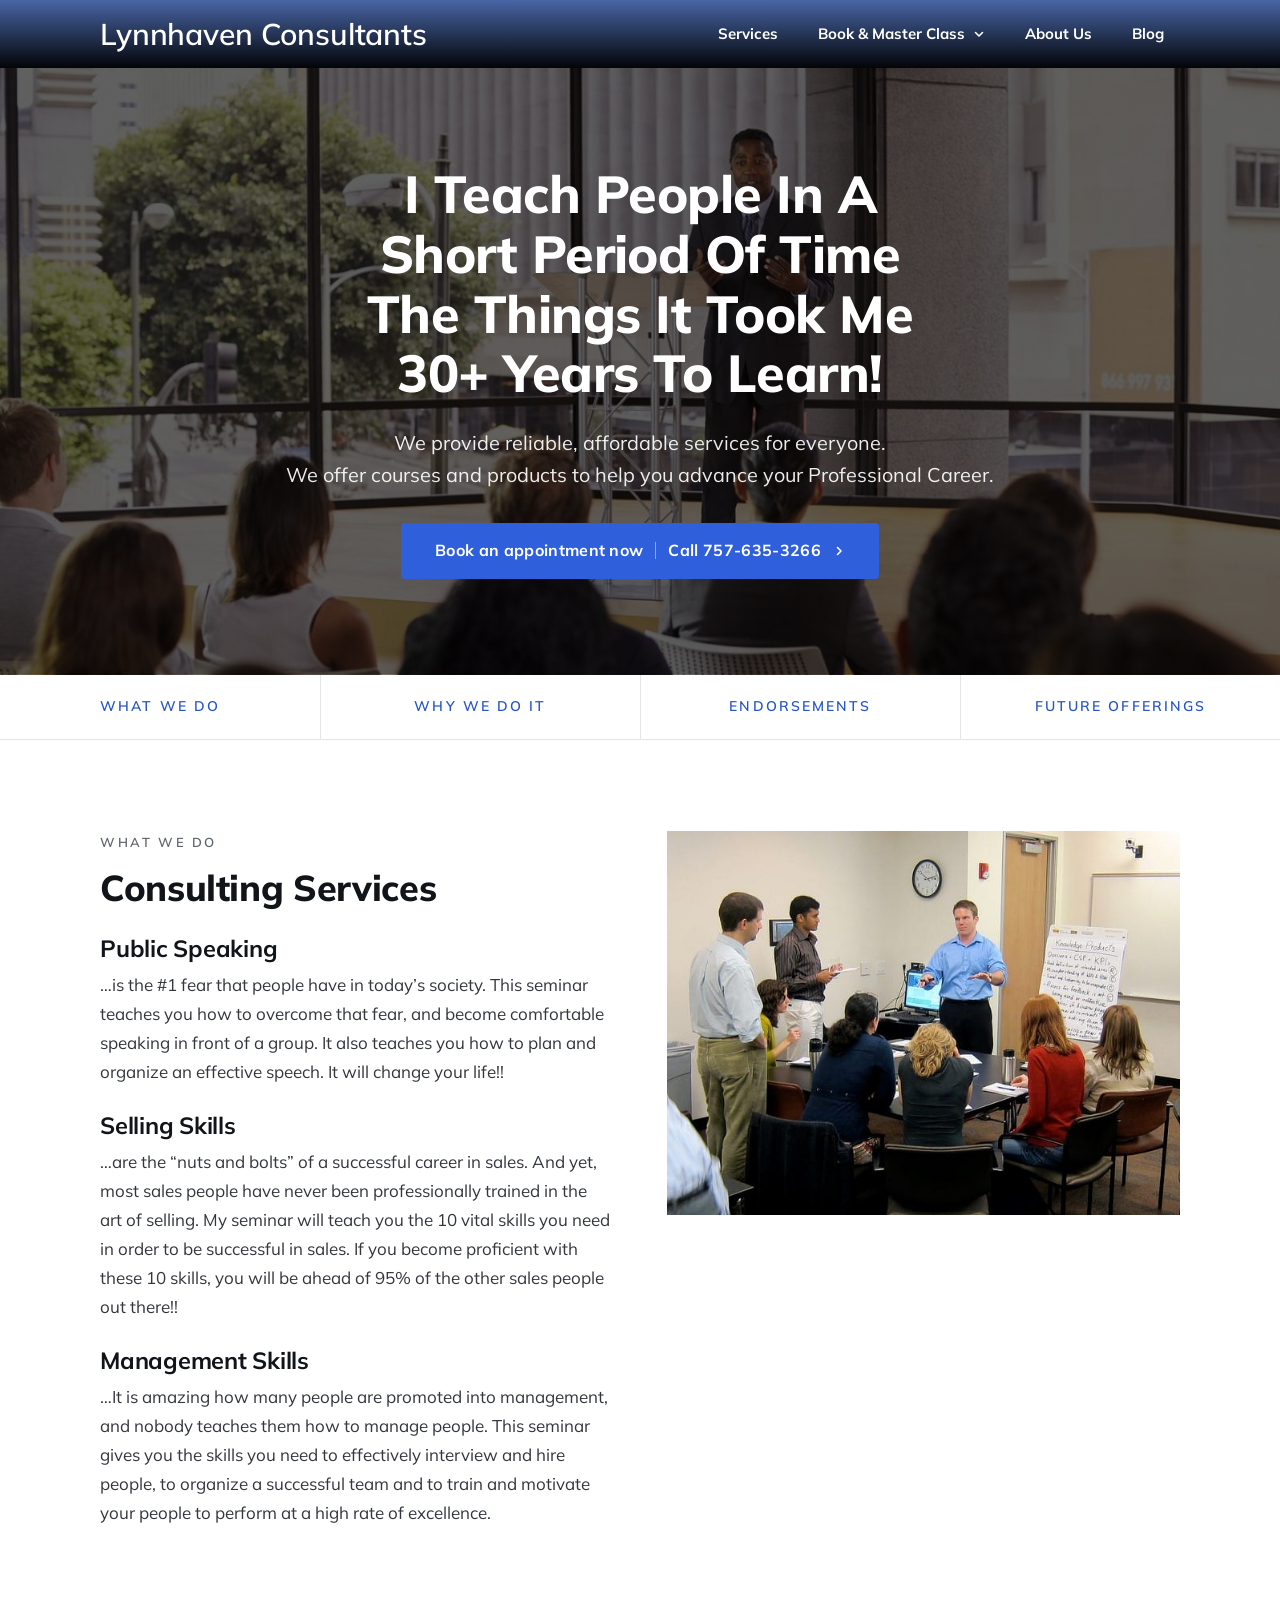
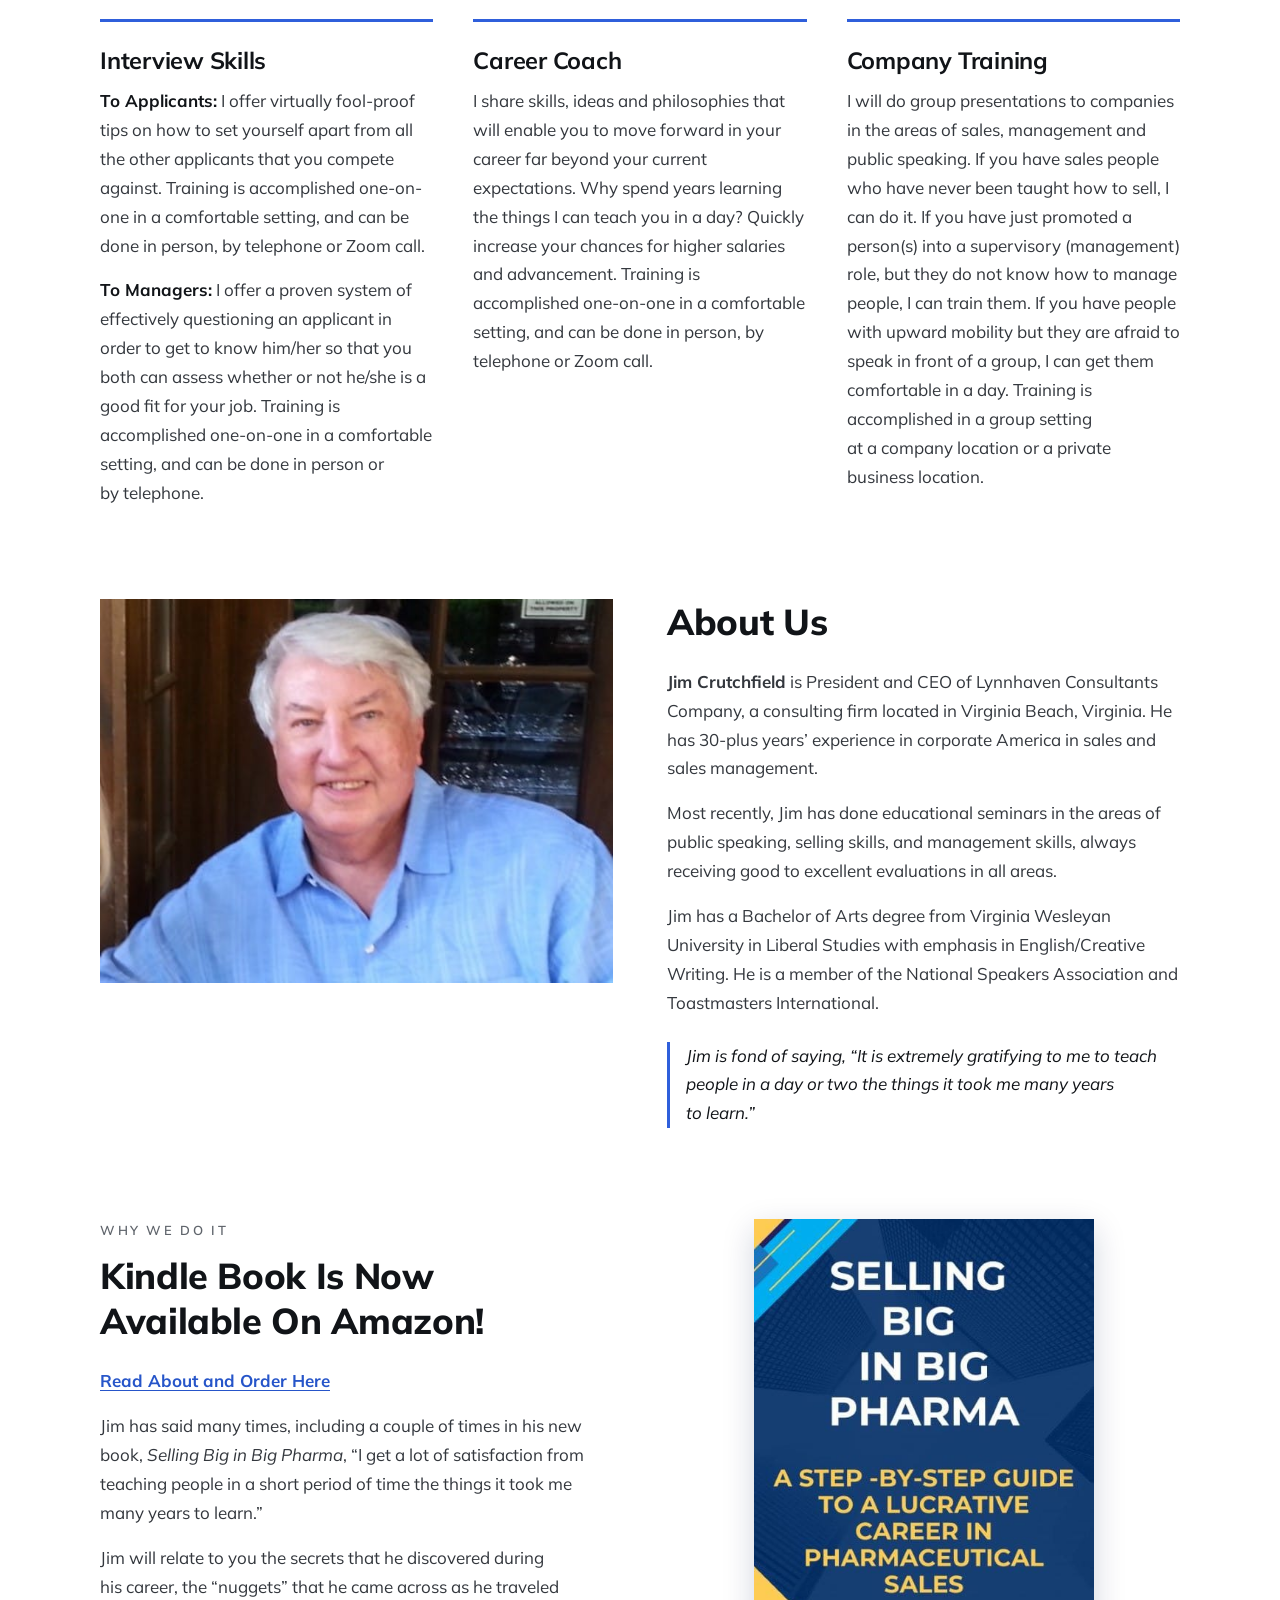
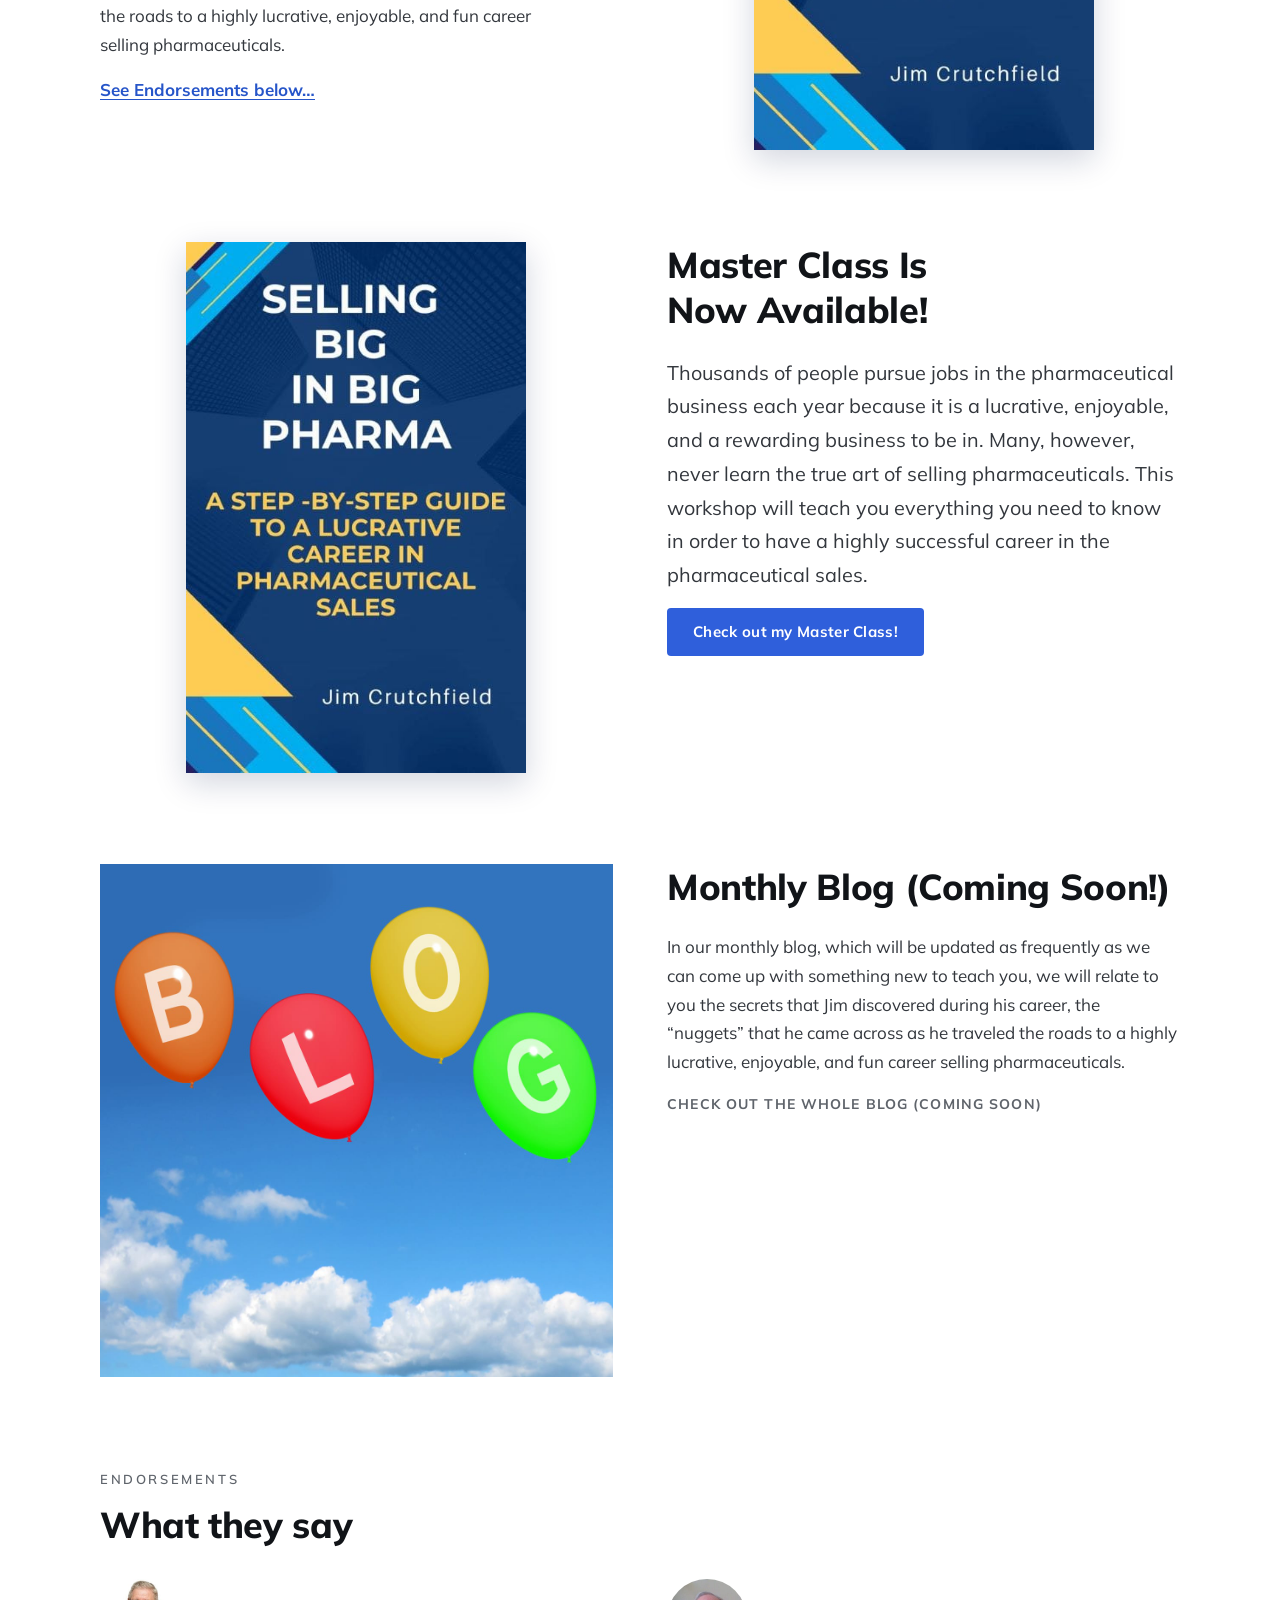
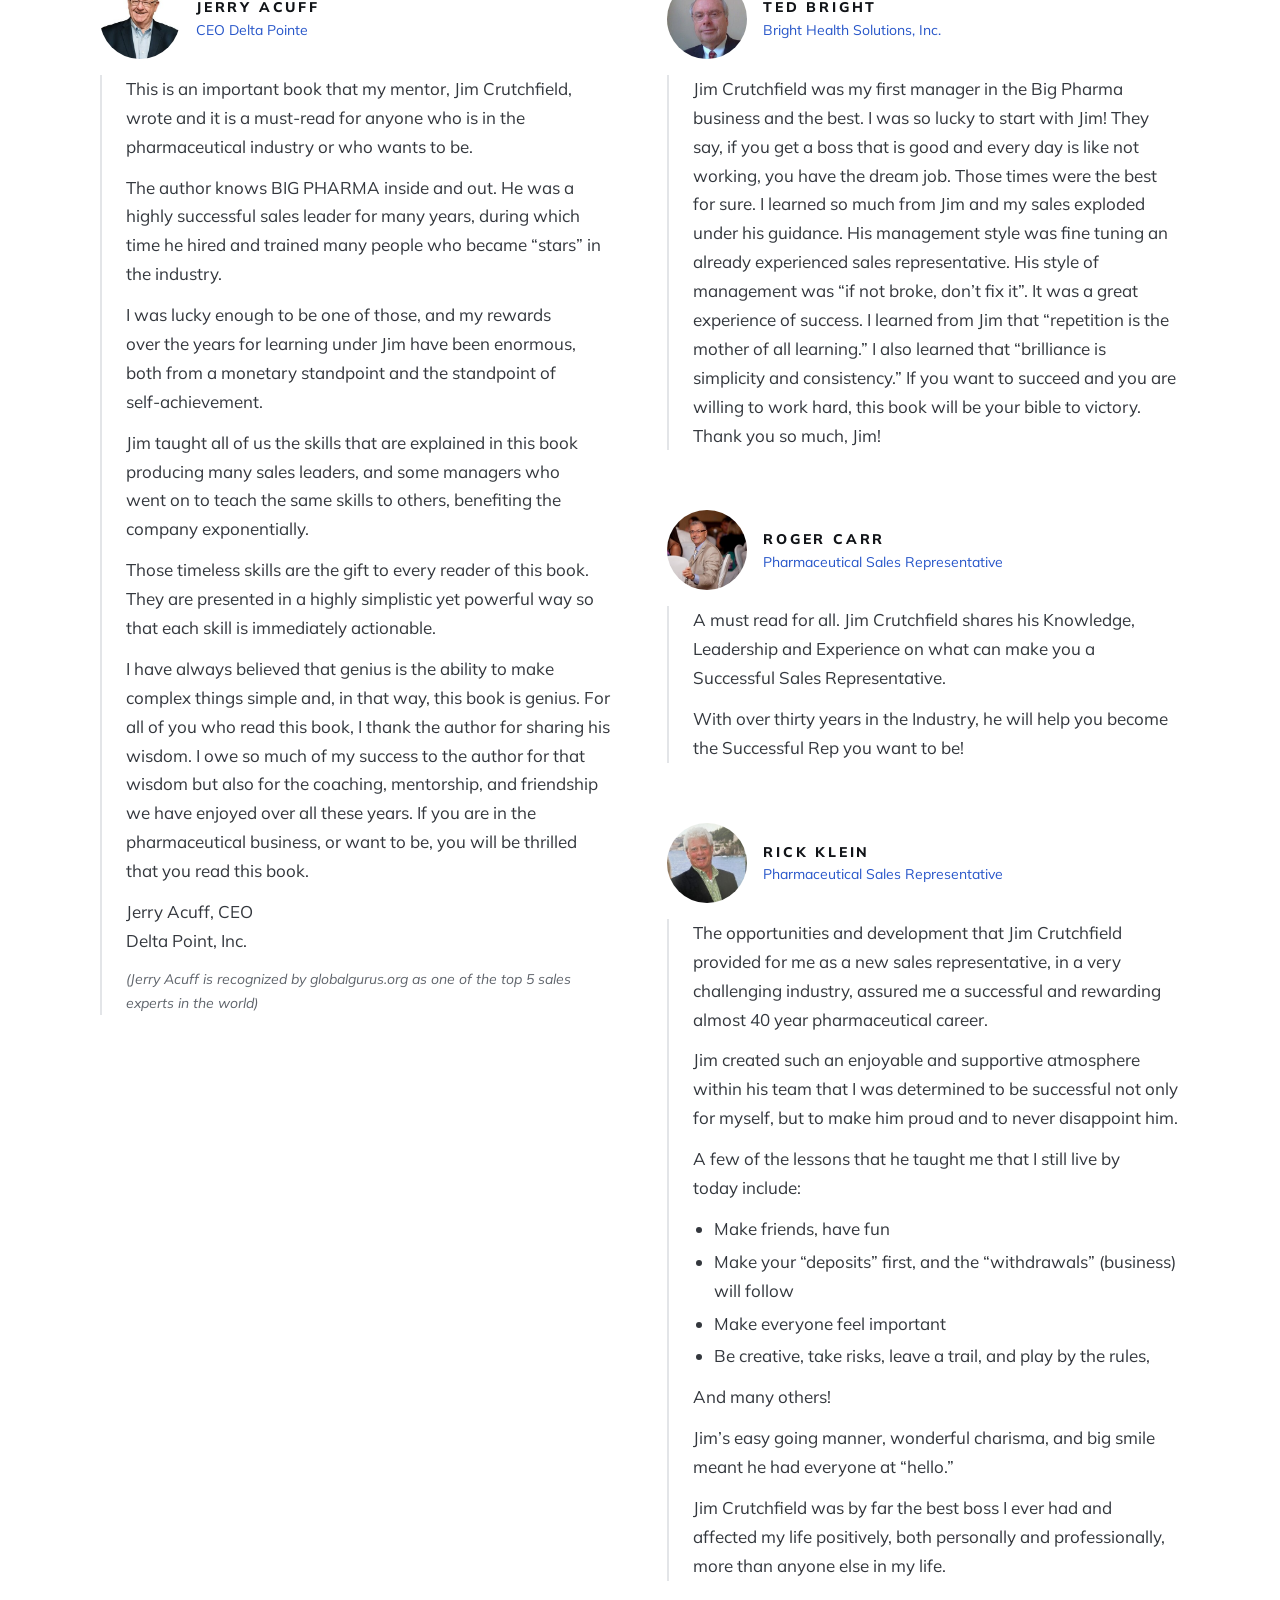
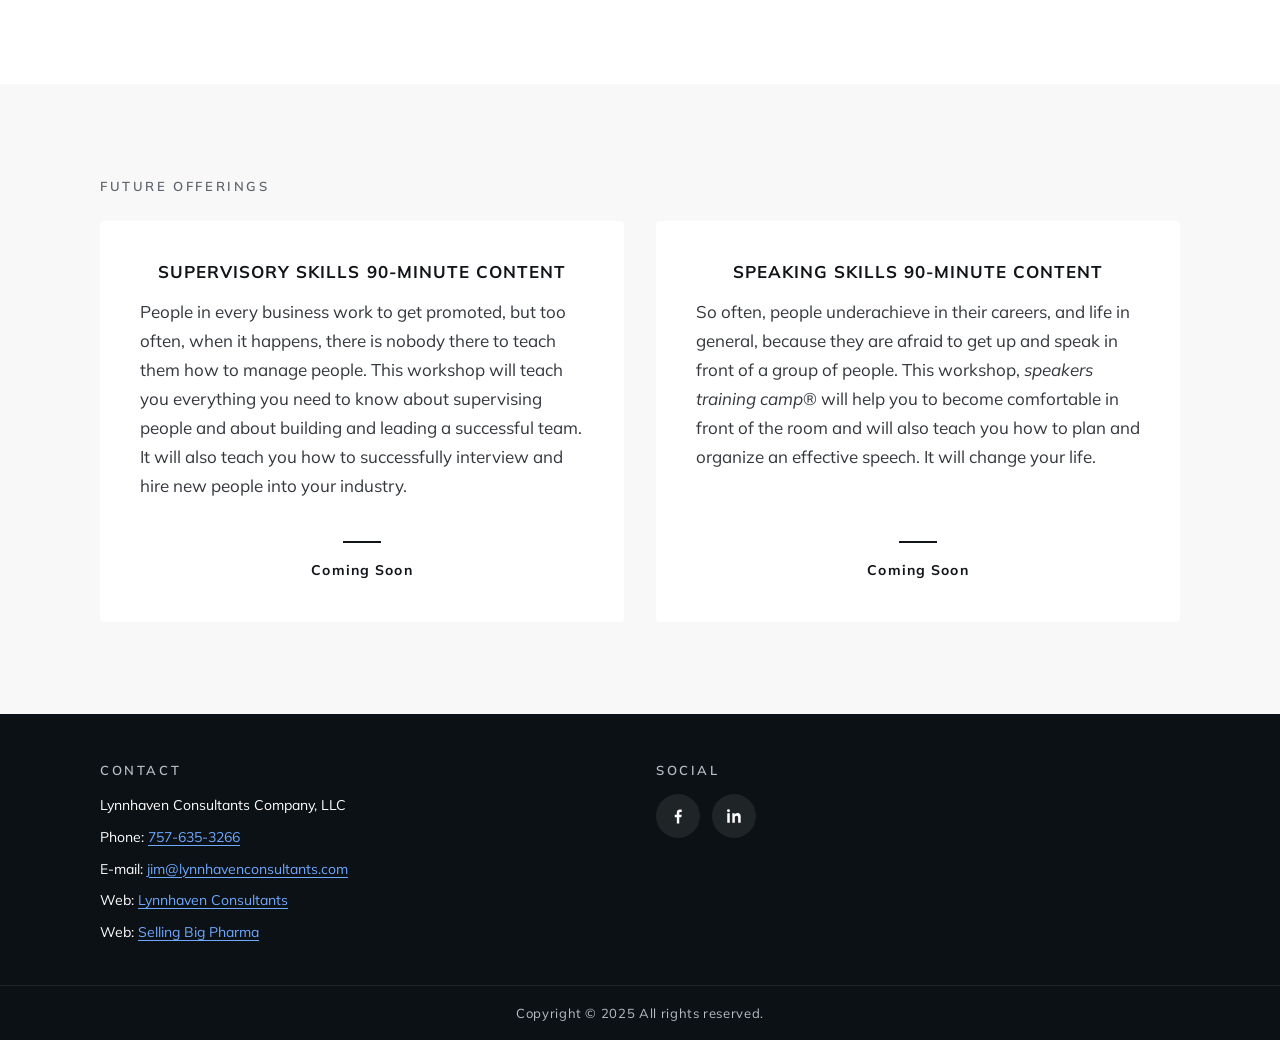
==== index.html @ 9f25d19c "Initial commit: Lynnhaven Consultants site" ====
<!doctype html>
<html lang="en-US">
<head>
  <meta charset="utf-8">
  <meta name="viewport" content="width=device-width, initial-scale=1">
  <title>Home - Lynnhaven Consultants</title>
  <meta name="description" content="Lynnhaven Consultants: consulting in public speaking, selling skills, management skills, interview skills, career coaching and company training with Jim Crutchfield.">
  <meta name="robots" content="index, follow, max-image-preview:large, max-snippet:-1, max-video-preview:-1">
  <link rel="canonical" href="https://lynnhavenconsultants.com/">
  <meta property="og:locale" content="en_US">
  <meta property="og:type" content="website">
  <meta property="og:title" content="Home - Lynnhaven Consultants">
  <meta property="og:url" content="https://lynnhavenconsultants.com/">
  <meta property="og:site_name" content="Lynnhaven Consultants">
  <meta property="og:image" content="https://lynnhavenconsultants.com/wp-content/uploads/2023/10/Jerry-Acuff.jpg">
  <meta name="twitter:card" content="summary_large_image">
  <!-- No favicon exists on the live site yet; replace once one is supplied. -->
  <link rel="icon" href="data:,">

  <link rel="preconnect" href="https://fonts.googleapis.com">
  <link rel="preconnect" href="https://fonts.gstatic.com" crossorigin>
  <link rel="stylesheet" href="https://fonts.googleapis.com/css2?family=Mulish:ital,wght@0,400;0,600;0,700;0,800;1,400&display=swap">
  <link rel="stylesheet" href="assets/css/styles.css">
  <script src="assets/js/main.js" defer></script>
</head>
<body>
  <a class="skip-link" href="#main">Skip to content</a>

  <header class="site-header">
    <div class="container site-header__inner">
      <a class="brand" href="/">Lynnhaven Consultants</a>

      <button class="nav-toggle" type="button" aria-expanded="false" aria-controls="site-nav">
        <span class="nav-toggle__bar" aria-hidden="true"></span>
        <span class="visually-hidden">Menu</span>
      </button>

      <nav id="site-nav" class="site-nav" aria-label="Main">
        <ul class="site-nav__list">
          <li><a href="#services">Services</a></li>
          <li class="has-submenu">
            <button class="submenu-toggle" type="button" aria-expanded="false" aria-controls="submenu-book">
              Book &amp; Master Class
              <svg class="chevron" viewBox="0 0 12 12" aria-hidden="true"><path d="M2.5 4.5 6 8l3.5-3.5" fill="none" stroke="currentColor" stroke-width="1.6" stroke-linecap="round" stroke-linejoin="round"/></svg>
            </button>
            <ul id="submenu-book" class="submenu">
              <li><a href="#kindle">Kindle Book</a></li>
              <li><a href="#master-class">Master Classes</a></li>
            </ul>
          </li>
          <li><a href="#about">About Us</a></li>
          <li><a href="#blog">Blog</a></li>
        </ul>
      </nav>
    </div>
  </header>

  <main id="main">
    <!-- Hero -->
    <section class="hero">
      <div class="container hero__inner">
        <h1 class="hero__title">I Teach People In A Short Period Of Time The Things It Took Me 30+ Years To Learn!</h1>
        <p class="hero__lead">
          We provide reliable, affordable services for everyone.<br>
          We offer courses and products to help you advance your Professional Career.
        </p>
        <a class="btn btn--primary btn--lg" href="tel:757-635-3266">
          <span>Book an appointment now</span>
          <span class="btn__sep" aria-hidden="true"></span>
          <span>Call 757-635-3266</span>
          <svg class="btn__icon" viewBox="0 0 12 12" aria-hidden="true"><path d="M4.5 2.5 8 6l-3.5 3.5" fill="none" stroke="currentColor" stroke-width="1.6" stroke-linecap="round" stroke-linejoin="round"/></svg>
        </a>
      </div>
    </section>

    <!-- Section tabs -->
    <nav class="section-tabs" aria-label="Page sections">
      <ul class="section-tabs__list">
        <li><a href="#what-we-do">What we do</a></li>
        <li><a href="#why-we-do-it">Why we do it</a></li>
        <li><a href="#endorsements">Endorsements</a></li>
        <li><a href="#future-offerings">Future Offerings</a></li>
      </ul>
    </nav>

    <!-- What we do -->
    <section id="what-we-do" class="section">
      <div class="container">
        <div id="services" class="split">
          <div class="split__body">
            <p class="eyebrow">What we do</p>
            <h2>Consulting Services</h2>

            <div class="service">
              <h3>Public Speaking</h3>
              <p>…is the #1 fear that people have in today’s society. This seminar teaches you how to overcome that fear, and become comfortable speaking in front of a group. It also teaches you how to plan and organize an effective speech. It will change your life!!</p>
            </div>
            <div class="service">
              <h3>Selling Skills</h3>
              <p>…are the “nuts and bolts” of a successful career in sales. And yet, most sales people have never been professionally trained in the art of selling. My seminar will teach you the 10 vital skills you need in order to be successful in sales. If you become proficient with these 10 skills, you will be ahead of 95% of the other sales people out there!!</p>
            </div>
            <div class="service">
              <h3>Management Skills</h3>
              <p>…It is amazing how many people are promoted into management, and nobody teaches them how to manage people. This seminar gives you the skills you need to effectively interview and hire people, to organize a successful team and to train and motivate your people to perform at a high rate of excellence.</p>
            </div>
          </div>
          <div class="split__media">
            <img src="assets/img/ackgroup.jpg" width="640" height="480" loading="lazy" decoding="async"
                 alt="A trainer presenting to a small group seated around a conference table">
          </div>
        </div>

        <div class="feature-grid">
          <article class="feature">
            <h3>Interview Skills</h3>
            <p><span class="label">To Applicants:</span> I offer virtually fool-proof tips on how to set yourself apart from all the other applicants that you compete against. Training is accomplished one-on-one in a comfortable setting, and can be done in person, by telephone or Zoom call.</p>
            <p><span class="label">To Managers:</span> I offer a proven system of effectively questioning an applicant in order to get to know him/her so that you both can assess whether or not he/she is a good fit for your job. Training is accomplished one-on-one in a comfortable setting, and can be done in person or by telephone.</p>
          </article>
          <article class="feature">
            <h3>Career Coach</h3>
            <p>I share skills, ideas and philosophies that will enable you to move forward in your career far beyond your current expectations. Why spend years learning the things I can teach you in a day? Quickly increase your chances for higher salaries and advancement. Training is accomplished one-on-one in a comfortable setting, and can be done in person, by telephone or Zoom call.</p>
          </article>
          <article class="feature">
            <h3>Company Training</h3>
            <p>I will do group presentations to companies in the areas of sales, management and public speaking. If you have sales people who have never been taught how to sell, I can do it. If you have just promoted a person(s) into a supervisory (management) role, but they do not know how to manage people, I can train them. If you have people with upward mobility but they are afraid to speak in front of a group, I can get them comfortable in a day. Training is accomplished in a group setting at a company location or a private business location.</p>
          </article>
        </div>
      </div>
    </section>

    <!-- About -->
    <section id="about" class="section">
      <div class="container split split--reverse">
        <div class="split__body">
          <h2>About Us</h2>
          <p><strong>Jim Crutchfield</strong> is President and CEO of Lynnhaven Consultants Company, a consulting firm located in Virginia Beach, Virginia. He has 30-plus years’ experience in corporate America in sales and sales management.</p>
          <p>Most recently, Jim has done educational seminars in the areas of public speaking, selling skills, and management skills, always receiving good to excellent evaluations in all areas.</p>
          <p>Jim has a Bachelor of Arts degree from Virginia Wesleyan University in Liberal Studies with emphasis in English/Creative Writing. He is a member of the National Speakers Association and Toastmasters International.</p>
          <blockquote class="pull-quote">
            <p>Jim is fond of saying, “It is extremely gratifying to me to teach people in a day or two the things it took me many years to learn.”</p>
          </blockquote>
        </div>
        <div class="split__media">
          <img src="assets/img/authjim.jpg" width="547" height="410" loading="lazy" decoding="async"
               alt="Portrait of Jim Crutchfield, President and CEO of Lynnhaven Consultants">
        </div>
      </div>
    </section>

    <!-- Why we do it: Kindle -->
    <section id="why-we-do-it" class="section">
      <div id="kindle" class="container split">
        <div class="split__body">
          <p class="eyebrow">Why we do it</p>
          <h2>Kindle Book Is Now Available On Amazon!</h2>
          <p><a class="text-link" href="https://sellingbigpharma.com/kindle/" target="_blank" rel="noopener">Read About and Order Here</a></p>
          <p>Jim has said many times, including a couple of times in his new book, <cite>Selling Big in Big Pharma</cite>, “I get a lot of satisfaction from teaching people in a short period of time the things it took me many years to learn.”</p>
          <p>Jim will relate to you the secrets that he discovered during his career, the “nuggets” that he came across as he traveled the roads to a highly lucrative, enjoyable, and fun career selling pharmaceuticals.</p>
          <p><a class="text-link" href="#endorsements">See Endorsements below…</a></p>
        </div>
        <div class="split__media split__media--book">
          <img src="assets/img/Blue-and-Yellow-Modern-Business-Book-Cover-Resize-95.jpg" width="461" height="720" loading="lazy" decoding="async"
               alt="Book cover: Selling Big in Big Pharma, a step-by-step guide to a lucrative career in pharmaceutical sales, by Jim Crutchfield">
        </div>
      </div>
    </section>

    <!-- Master Class -->
    <section id="master-class" class="section">
      <div class="container split split--reverse">
        <div class="split__body">
          <h2>Master Class Is Now Available!</h2>
          <p class="lead">Thousands of people pursue jobs in the pharmaceutical business each year because it is a lucrative, enjoyable, and a rewarding business to be in. Many, however, never learn the true art of selling pharmaceuticals. This workshop will teach you everything you need to know in order to have a highly successful career in the pharmaceutical sales.</p>
          <p><a class="btn btn--primary" href="https://sellingbigpharma.com/masterclass/" target="_blank" rel="noopener">Check out my Master Class!</a></p>
        </div>
        <div class="split__media split__media--book">
          <img src="assets/img/Blue-and-Yellow-Modern-Business-Book-Cover-Resize-95.jpg" width="461" height="720" loading="lazy" decoding="async"
               alt="Selling Big in Big Pharma book cover">
        </div>
      </div>
    </section>

    <!-- Blog -->
    <section id="blog" class="section">
      <div class="container split split--reverse">
        <div class="split__body">
          <h2>Monthly Blog <span class="nowrap">(Coming Soon!)</span></h2>
          <p>In our monthly blog, which will be updated as frequently as we can come up with something new to teach you, we will relate to you the secrets that Jim discovered during his career, the “nuggets” that he came across as he traveled the roads to a highly lucrative, enjoyable, and fun career selling pharmaceuticals.</p>
          <p class="status">Check out the whole Blog (Coming Soon)</p>
        </div>
        <div class="split__media">
          <img src="assets/img/blog-balloons.jpg" width="1200" height="1200" loading="lazy" decoding="async"
               alt="Four balloons spelling “BLOG” against a blue sky">
        </div>
      </div>
    </section>

    <!-- Endorsements -->
    <section id="endorsements" class="section">
      <div class="container">
        <p class="eyebrow">Endorsements</p>
        <h2>What they say</h2>

        <div class="testimonials">
          <div class="testimonials__col">
            <figure class="testimonial">
              <figcaption class="testimonial__head">
                <img src="assets/img/Jerry-Acuff-300x255.jpg" width="300" height="255" loading="lazy" decoding="async" alt="Jerry Acuff">
                <div>
                  <p class="testimonial__name">Jerry Acuff</p>
                  <p class="testimonial__role">CEO Delta Pointe</p>
                </div>
              </figcaption>
              <blockquote class="testimonial__body">
                <p>This is an important book that my mentor, Jim Crutchfield, wrote and it is a must-read for anyone who is in the pharmaceutical industry or who wants to be.</p>
                <p>The author knows BIG PHARMA inside and out. He was a highly successful sales leader for many years, during which time he hired and trained many people who became “stars” in the industry.</p>
                <p>I was lucky enough to be one of those, and my rewards over the years for learning under Jim have been enormous, both from a monetary standpoint and the standpoint of self-achievement.</p>
                <p>Jim taught all of us the skills that are explained in this book producing many sales leaders, and some managers who went on to teach the same skills to others, benefiting the company exponentially.</p>
                <p>Those timeless skills are the gift to every reader of this book. They are presented in a highly simplistic yet powerful way so that each skill is immediately actionable.</p>
                <p>I have always believed that genius is the ability to make complex things simple and, in that way, this book is genius. For all of you who read this book, I thank the author for sharing his wisdom. I owe so much of my success to the author for that wisdom but also for the coaching, mentorship, and friendship we have enjoyed over all these years. If you are in the pharmaceutical business, or want to be, you will be thrilled that you read this book.</p>
                <p>Jerry Acuff, CEO<br>Delta Point, Inc.</p>
                <p class="testimonial__note">(Jerry Acuff is recognized by globalgurus.org as one of the top 5 sales experts in the world)</p>
              </blockquote>
            </figure>
          </div>

          <div class="testimonials__col">
            <figure class="testimonial">
              <figcaption class="testimonial__head">
                <img src="assets/img/Ted-Bright-300x300.jpg" width="300" height="300" loading="lazy" decoding="async" alt="Ted Bright">
                <div>
                  <p class="testimonial__name">Ted Bright</p>
                  <p class="testimonial__role">Bright Health Solutions, Inc.</p>
                </div>
              </figcaption>
              <blockquote class="testimonial__body">
                <p>Jim Crutchfield was my first manager in the Big Pharma business and the best. I was so lucky to start with Jim! They say, if you get a boss that is good and every day is like not working, you have the dream job. Those times were the best for sure. I learned so much from Jim and my sales exploded under his guidance. His management style was fine tuning an already experienced sales representative. His style of management was “if not broke, don’t fix it”. It was a great experience of success. I learned from Jim that “repetition is the mother of all learning.” I also learned that “brilliance is simplicity and consistency.” If you want to succeed and you are willing to work hard, this book will be your bible to victory. Thank you so much, Jim!</p>
              </blockquote>
            </figure>

            <figure class="testimonial">
              <figcaption class="testimonial__head">
                <img src="assets/img/Roger-Carr-300x300.jpg" width="300" height="300" loading="lazy" decoding="async" alt="Roger Carr">
                <div>
                  <p class="testimonial__name">Roger Carr</p>
                  <p class="testimonial__role">Pharmaceutical Sales Representative</p>
                </div>
              </figcaption>
              <blockquote class="testimonial__body">
                <p>A must read for all. Jim Crutchfield shares his Knowledge, Leadership and Experience on what can make you a Successful Sales Representative.</p>
                <p>With over thirty years in the Industry, he will help you become the Successful Rep you want to be!</p>
              </blockquote>
            </figure>

            <figure class="testimonial">
              <figcaption class="testimonial__head">
                <img src="assets/img/Rick-225x300.jpg" width="225" height="300" loading="lazy" decoding="async" alt="Rick Klein">
                <div>
                  <p class="testimonial__name">Rick Klein</p>
                  <p class="testimonial__role">Pharmaceutical Sales Representative</p>
                </div>
              </figcaption>
              <blockquote class="testimonial__body">
                <p>The opportunities and development that Jim Crutchfield provided for me as a new sales representative, in a very challenging industry, assured me a successful and rewarding almost 40 year pharmaceutical career.</p>
                <p>Jim created such an enjoyable and supportive atmosphere within his team that I was determined to be successful not only for myself, but to make him proud and to never disappoint him.</p>
                <p>A few of the lessons that he taught me that I still live by today include:</p>
                <ul>
                  <li>Make friends, have fun</li>
                  <li>Make your “deposits” first, and the “withdrawals” (business) will follow</li>
                  <li>Make everyone feel important</li>
                  <li>Be creative, take risks, leave a trail, and play by the rules,</li>
                </ul>
                <p>And many others!</p>
                <p>Jim’s easy going manner, wonderful charisma, and big smile meant he had everyone at “hello.”</p>
                <p>Jim Crutchfield was by far the best boss I ever had and affected my life positively, both personally and professionally, more than anyone else in my life.</p>
              </blockquote>
            </figure>
          </div>
        </div>
      </div>
    </section>

    <!-- Future offerings -->
    <section id="future-offerings" class="section section--alt">
      <div class="container">
        <p class="eyebrow">Future Offerings</p>
        <div class="offerings">
          <article class="offering">
            <h3>Supervisory Skills 90-Minute Content</h3>
            <p>People in every business work to get promoted, but too often, when it happens, there is nobody there to teach them how to manage people. This workshop will teach you everything you need to know about supervising people and about building and leading a successful team. It will also teach you how to successfully interview and hire new people into your industry.</p>
            <p class="offering__status">Coming Soon</p>
          </article>
          <article class="offering">
            <h3>Speaking Skills 90-Minute Content</h3>
            <p>So often, people underachieve in their careers, and life in general, because they are afraid to get up and speak in front of a group of people. This workshop, <em>speakers training camp</em>® will help you to become comfortable in front of the room and will also teach you how to plan and organize an effective speech. It will change your life.</p>
            <p class="offering__status">Coming Soon</p>
          </article>
        </div>
      </div>
    </section>
  </main>

  <footer class="site-footer">
    <div class="container site-footer__inner">
      <div class="site-footer__col">
        <h2 class="site-footer__heading">Contact</h2>
        <address>
          <p>Lynnhaven Consultants Company, LLC</p>
          <p>Phone: <a href="tel:757-635-3266">757-635-3266</a></p>
          <p>E-mail: <a href="mailto:jim@lynnhavenconsultants.com">jim@lynnhavenconsultants.com</a></p>
          <p>Web: <a href="https://lynnhavenconsultants.com">Lynnhaven Consultants</a></p>
          <p>Web: <a href="https://sellingbigpharma.com" target="_blank" rel="noopener">Selling Big Pharma</a></p>
        </address>
      </div>
      <div class="site-footer__col">
        <h2 class="site-footer__heading">Social</h2>
        <ul class="social">
          <li>
            <a href="https://www.facebook.com/lynnhavenconsultantsllc" target="_blank" rel="noopener" aria-label="Lynnhaven Consultants on Facebook">
              <svg viewBox="0 0 24 24" aria-hidden="true"><path fill="currentColor" d="M13.5 21v-7.5h2.5l.4-3h-2.9V8.6c0-.9.3-1.5 1.5-1.5h1.5V4.4c-.3 0-1.2-.1-2.2-.1-2.2 0-3.7 1.3-3.7 3.8v2.4H8.1v3h2.5V21h2.9z"/></svg>
            </a>
          </li>
          <li>
            <a href="https://www.linkedin.com/in/jim-crutchfield/" target="_blank" rel="noopener" aria-label="Jim Crutchfield on LinkedIn">
              <svg viewBox="0 0 24 24" aria-hidden="true"><path fill="currentColor" d="M6.9 8.8H3.9V20h3V8.8zM5.4 4a1.7 1.7 0 1 0 0 3.5 1.7 1.7 0 0 0 0-3.5zM20.1 13.6c0-3-.7-5.1-4.1-5.1-1.6 0-2.7.9-3.2 1.7V8.8H10V20h3v-5.5c0-1.5.3-2.9 2.1-2.9s1.9 1.7 1.9 3V20h3v-6.4z"/></svg>
            </a>
          </li>
        </ul>
      </div>
    </div>
    <p class="site-footer__legal">Copyright © 2025 All rights reserved.</p>
  </footer>
</body>
</html>
---- assets/css/styles.css ----
/* ==========================================================================
   Lynnhaven Consultants — homepage styles
   All shared values live in the tokens below; components reference tokens only.
   ========================================================================== */

:root {
  /* Brand colors (sampled from the live site) */
  --color-header-top: #4965a5;
  --color-header-bottom: #030407;
  --color-hero: #050809;
  --color-primary: #2f5fdb;        /* hero button blue */
  --color-primary-hover: #244cba;
  --color-link: #2655c9;           /* single link blue (replaces 3 mixed blues) */
  --color-link-hover: #1a3f9e;
  --color-footer: #0c1115;
  --color-footer-link: #6ea8ff;

  /* Neutrals */
  --color-ink: #111418;            /* headings */
  --color-text: #33373d;           /* body */
  --color-muted: #5f646b;          /* eyebrows, supporting text */
  --color-border: #e3e5e8;
  --color-surface: #ffffff;
  --color-surface-alt: #f8f8f8;
  --color-on-dark: #ffffff;
  --color-on-dark-muted: #b9bec6;

  /* Typography */
  --font-sans: "Mulish", "Muli", system-ui, -apple-system, "Segoe UI", Roboto, "Helvetica Neue", Arial, sans-serif;

  --fs-h1: clamp(2rem, 1.25rem + 3.2vw, 3.25rem);     /* 32 → 52px */
  --fs-h2: clamp(1.75rem, 1.45rem + 1.1vw, 2.25rem);  /* 28 → 36px */
  --fs-h3: clamp(1.25rem, 1.15rem + 0.4vw, 1.5rem);   /* 20 → 24px */
  --fs-lead: clamp(1.0625rem, 1rem + 0.3vw, 1.25rem); /* 17 → 20px */
  --fs-body: 1.0625rem;                               /* 17px */
  --fs-nav: 0.9375rem;                                /* 15px */
  --fs-small: 0.875rem;                               /* 14px */
  --fs-eyebrow: 0.8125rem;                            /* 13px */

  --fw-regular: 400;
  --fw-semibold: 600;
  --fw-bold: 700;
  --fw-heavy: 800;

  --lh-tight: 1.15;
  --lh-heading: 1.25;
  --lh-body: 1.7;

  --ls-eyebrow: 0.2em;
  --ls-button: 0.02em;

  /* Spacing scale (4px base) */
  --space-1: 0.25rem;
  --space-2: 0.5rem;
  --space-3: 0.75rem;
  --space-4: 1rem;
  --space-5: 1.5rem;
  --space-6: 2rem;
  --space-7: 3rem;
  --space-8: 4rem;
  --space-section: clamp(3.5rem, 2.5rem + 4vw, 6.5rem);

  /* Layout */
  --container: 1080px;
  --gutter: clamp(1rem, 0.5rem + 2.5vw, 2rem);
  --measure: 62ch;
  --radius: 4px;
  --header-h: 68px;

  --focus-ring: 0 0 0 3px #fff, 0 0 0 5px var(--color-primary);
}

/* --------------------------------------------------------------------------
   Base
   -------------------------------------------------------------------------- */
*, *::before, *::after { box-sizing: border-box; }

html {
  -webkit-text-size-adjust: 100%;
  scroll-behavior: smooth;
}

body {
  margin: 0;
  background: var(--color-surface);
  color: var(--color-text);
  font-family: var(--font-sans);
  font-size: var(--fs-body);
  font-weight: var(--fw-regular);
  line-height: var(--lh-body);
  -webkit-font-smoothing: antialiased;
  text-rendering: optimizeLegibility;
}

img { display: block; max-width: 100%; height: auto; }

button, input, select, textarea { font: inherit; }

h1, h2, h3 {
  margin: 0 0 var(--space-4);
  color: var(--color-ink);
  font-weight: var(--fw-heavy);
  line-height: var(--lh-heading);
  letter-spacing: -0.01em;
  text-wrap: balance;
}
h1 { font-size: var(--fs-h1); line-height: var(--lh-tight); }
h2 { font-size: var(--fs-h2); }
h3 { font-size: var(--fs-h3); font-weight: var(--fw-bold); }

p { margin: 0 0 var(--space-4); text-wrap: pretty; }
p:last-child { margin-bottom: 0; }

ul { margin: 0 0 var(--space-4); padding-left: 1.25em; }

a {
  color: var(--color-link);
  text-decoration: underline;
  text-decoration-thickness: 1px;
  text-underline-offset: 0.18em;
  transition: color 0.15s ease;
}
a:hover { color: var(--color-link-hover); }

:focus-visible {
  outline: none;
  box-shadow: var(--focus-ring);
  border-radius: 2px;
}

cite { font-style: italic; }
address { font-style: normal; }
blockquote { margin: 0; }
figure { margin: 0; }

.nowrap { white-space: nowrap; }

.visually-hidden {
  position: absolute !important;
  width: 1px; height: 1px;
  overflow: hidden;
  clip: rect(0 0 0 0);
  white-space: nowrap;
}

.skip-link {
  position: absolute;
  left: var(--space-4);
  top: -100px;
  z-index: 100;
  padding: var(--space-2) var(--space-4);
  background: var(--color-surface);
  color: var(--color-ink);
  font-weight: var(--fw-bold);
}
.skip-link:focus { top: var(--space-4); }

.container {
  width: 100%;
  max-width: calc(var(--container) + 2 * var(--gutter));
  margin-inline: auto;
  padding-inline: var(--gutter);
}

/* --------------------------------------------------------------------------
   Shared text styles
   -------------------------------------------------------------------------- */
.eyebrow {
  margin: 0 0 var(--space-3);
  color: var(--color-muted);
  font-size: var(--fs-eyebrow);
  font-weight: var(--fw-semibold);
  letter-spacing: var(--ls-eyebrow);
  text-transform: uppercase;
}

.lead { font-size: var(--fs-lead); }

.text-link { font-weight: var(--fw-bold); }

.label { font-weight: var(--fw-bold); color: var(--color-ink); }

.status {
  color: var(--color-muted);
  font-size: var(--fs-small);
  font-weight: var(--fw-bold);
  letter-spacing: 0.08em;
  text-transform: uppercase;
}

/* --------------------------------------------------------------------------
   Buttons
   -------------------------------------------------------------------------- */
.btn {
  display: inline-flex;
  align-items: center;
  justify-content: center;
  gap: var(--space-3);
  min-height: 48px;
  padding: var(--space-3) var(--space-5);
  border: 2px solid transparent;
  border-radius: var(--radius);
  font-family: inherit;
  font-size: var(--fs-nav);
  font-weight: var(--fw-bold);
  letter-spacing: var(--ls-button);
  line-height: 1.3;
  text-align: center;
  text-decoration: none;
  cursor: pointer;
  transition: background-color 0.15s ease, transform 0.15s ease;
}
.btn:active { transform: translateY(1px); }

.btn--primary { background: var(--color-primary); color: var(--color-on-dark); }
.btn--primary:hover { background: var(--color-primary-hover); color: var(--color-on-dark); }

.btn--lg { min-height: 56px; padding-inline: var(--space-6); font-size: 1rem; }

.btn__sep { width: 1px; height: 1.1em; background: rgba(255, 255, 255, 0.45); }
.btn__icon { width: 12px; height: 12px; flex: none; }

/* --------------------------------------------------------------------------
   Header & navigation
   -------------------------------------------------------------------------- */
.site-header {
  position: relative;
  z-index: 20;
  background: linear-gradient(180deg, var(--color-header-top) 0%, #263557 50%, var(--color-header-bottom) 100%);
  color: var(--color-on-dark);
}

.site-header__inner {
  display: flex;
  align-items: center;
  justify-content: space-between;
  gap: var(--space-5);
  min-height: var(--header-h);
}

.brand {
  padding-block: var(--space-2);
  color: var(--color-on-dark);
  font-size: clamp(1.375rem, 1.1rem + 1vw, 1.875rem);
  font-weight: var(--fw-semibold);
  letter-spacing: -0.005em;
  text-decoration: none;
  white-space: nowrap;
}
.brand:hover { color: var(--color-on-dark); }

.site-nav__list {
  display: flex;
  align-items: center;
  gap: var(--space-2);
  margin: 0;
  padding: 0;
  list-style: none;
}

.site-nav a,
.submenu-toggle {
  display: inline-flex;
  align-items: center;
  gap: var(--space-2);
  min-height: 44px;
  padding: var(--space-2) var(--space-4);
  border: 0;
  background: none;
  color: var(--color-on-dark);
  font-family: inherit;
  font-size: var(--fs-nav);
  font-weight: var(--fw-bold);
  text-decoration: none;
  cursor: pointer;
}
.site-nav a:hover,
.submenu-toggle:hover { text-decoration: underline; text-underline-offset: 0.3em; color: var(--color-on-dark); }

.chevron { width: 12px; height: 12px; transition: transform 0.15s ease; }

.has-submenu { position: relative; }

.submenu {
  position: absolute;
  top: 100%;
  left: 0;
  min-width: 200px;
  margin: 0;
  padding: var(--space-2) 0;
  list-style: none;
  background: var(--color-surface);
  border-radius: var(--radius);
  box-shadow: 0 8px 24px rgba(0, 0, 0, 0.18);
  opacity: 0;
  visibility: hidden;
  transform: translateY(4px);
  transition: opacity 0.15s ease, transform 0.15s ease, visibility 0.15s;
}
.submenu a {
  display: flex;
  width: 100%;
  color: var(--color-ink);
  font-weight: var(--fw-semibold);
}
.submenu a:hover { color: var(--color-link); background: var(--color-surface-alt); }

.has-submenu:hover .submenu,
.has-submenu:focus-within .submenu,
.submenu-toggle[aria-expanded="true"] + .submenu {
  opacity: 1;
  visibility: visible;
  transform: none;
}
.submenu-toggle[aria-expanded="true"] .chevron { transform: rotate(180deg); }

.nav-toggle {
  display: none;
  position: relative;
  width: 44px;
  height: 44px;
  padding: 0;
  border: 0;
  background: none;
  color: var(--color-on-dark);
  cursor: pointer;
}
.nav-toggle__bar,
.nav-toggle__bar::before,
.nav-toggle__bar::after {
  position: absolute;
  left: 11px;
  width: 22px;
  height: 2px;
  background: currentColor;
  border-radius: 1px;
  transition: transform 0.2s ease, opacity 0.2s ease;
}
.nav-toggle__bar { top: 21px; }
.nav-toggle__bar::before, .nav-toggle__bar::after { content: ""; left: 0; }
.nav-toggle__bar::before { top: -7px; }
.nav-toggle__bar::after { top: 7px; }
.nav-toggle[aria-expanded="true"] .nav-toggle__bar { background: transparent; }
.nav-toggle[aria-expanded="true"] .nav-toggle__bar::before { transform: translateY(7px) rotate(45deg); }
.nav-toggle[aria-expanded="true"] .nav-toggle__bar::after { transform: translateY(-7px) rotate(-45deg); }

@media (max-width: 860px) {
  .nav-toggle { display: block; }

  .site-nav {
    display: none;
    position: absolute;
    top: 100%;
    left: 0;
    right: 0;
    background: var(--color-header-bottom);
    border-top: 1px solid rgba(255, 255, 255, 0.12);
    padding: var(--space-2) var(--gutter) var(--space-4);
  }
  .site-nav.is-open { display: block; }

  .site-nav__list { flex-direction: column; align-items: stretch; gap: 0; }
  .site-nav a, .submenu-toggle { width: 100%; padding-inline: 0; justify-content: space-between; }
  .site-nav__list > li + li { border-top: 1px solid rgba(255, 255, 255, 0.1); }

  .submenu {
    position: static;
    display: none;
    min-width: 0;
    padding: 0 0 var(--space-2) var(--space-4);
    background: none;
    box-shadow: none;
    opacity: 1;
    visibility: visible;
    transform: none;
  }
  .submenu a { color: var(--color-on-dark-muted); font-weight: var(--fw-semibold); }
  .submenu a:hover { background: none; color: var(--color-on-dark); }
  .submenu-toggle[aria-expanded="true"] + .submenu { display: block; }
}

/* --------------------------------------------------------------------------
   Hero
   -------------------------------------------------------------------------- */
.hero {
  background-color: var(--color-hero);
  background-image: linear-gradient(rgba(0, 0, 0, 0.62), rgba(0, 0, 0, 0.62)), url("../img/seminar-presentation.jpg");
  background-size: cover;
  background-position: center;
  color: var(--color-on-dark);
  text-align: center;
}

.hero__inner {
  padding-block: clamp(3.5rem, 2rem + 5vw, 6rem);
}

.hero__title {
  max-width: 20ch;
  margin: 0 auto var(--space-5);
  color: var(--color-on-dark);
}

.hero__lead {
  max-width: 46rem;
  margin: 0 auto var(--space-6);
  color: rgba(255, 255, 255, 0.92);
  font-size: var(--fs-lead);
  line-height: 1.6;
}

@media (max-width: 560px) {
  .hero__lead br { display: none; }
  .hero .btn { flex-direction: column; gap: var(--space-1); width: 100%; }
  .hero .btn__sep, .hero .btn__icon { display: none; }
}

/* --------------------------------------------------------------------------
   Section tabs
   -------------------------------------------------------------------------- */
.section-tabs {
  border-bottom: 1px solid var(--color-border);
  background: var(--color-surface);
}
.section-tabs__list {
  display: grid;
  grid-template-columns: repeat(4, 1fr);
  margin: 0;
  padding: 0;
  list-style: none;
}
.section-tabs__list li + li { border-left: 1px solid var(--color-border); }
.section-tabs a {
  display: flex;
  align-items: center;
  justify-content: center;
  min-height: 64px;
  padding: var(--space-3) var(--space-4);
  color: var(--color-link);
  font-size: var(--fs-small);
  font-weight: var(--fw-semibold);
  letter-spacing: 0.15em;
  text-align: center;
  text-decoration: none;
  text-transform: uppercase;
}
.section-tabs a:hover { background: var(--color-surface-alt); color: var(--color-link-hover); }

@media (max-width: 767px) {
  .section-tabs__list { grid-template-columns: 1fr 1fr; }
  .section-tabs__list li { border-left: 0 !important; }
  .section-tabs__list li:nth-child(even) { border-left: 1px solid var(--color-border) !important; }
  .section-tabs__list li:nth-child(n+3) { border-top: 1px solid var(--color-border); }
  .section-tabs a { min-height: 52px; font-size: var(--fs-eyebrow); letter-spacing: 0.1em; }
}

/* --------------------------------------------------------------------------
   Sections & split layouts
   -------------------------------------------------------------------------- */
.section { padding-block: var(--space-section); }
.section + .section:not(.section--alt) { padding-top: 0; }
.section--alt { background: var(--color-surface-alt); }

[id] { scroll-margin-top: var(--space-5); }

.split {
  display: grid;
  grid-template-columns: 1fr 1fr;
  gap: var(--space-6) clamp(2rem, 1rem + 3vw, 4rem);
  align-items: start;
}
.split--reverse .split__media { order: -1; }

.split__body { max-width: var(--measure); }
.split__body > h2 { margin-bottom: var(--space-5); }

.split__media img { width: 100%; }
.split__media--book img { width: min(100%, 340px); margin-inline: auto; box-shadow: 0 10px 30px rgba(9, 30, 80, 0.18); }

.service + .service { margin-top: var(--space-5); }
.service h3 { margin-bottom: var(--space-2); }

.pull-quote {
  margin-top: var(--space-5);
  padding-left: var(--space-4);
  border-left: 3px solid var(--color-primary);
  color: var(--color-ink);
  font-style: italic;
}

@media (max-width: 767px) {
  .split { grid-template-columns: 1fr; }
  .split--reverse .split__media { order: 0; }
  .split__media { order: 0; }
  .split__body { max-width: none; }
}

/* --------------------------------------------------------------------------
   Feature grid (Interview / Career / Company)
   -------------------------------------------------------------------------- */
.feature-grid {
  display: grid;
  grid-template-columns: repeat(3, 1fr);
  gap: var(--space-6) clamp(1.5rem, 0.5rem + 2.5vw, 3rem);
  margin-top: var(--space-section);
}
.feature { border-top: 3px solid var(--color-primary); padding-top: var(--space-5); }
.feature h3 { margin-bottom: var(--space-3); }

@media (max-width: 960px) { .feature-grid { grid-template-columns: 1fr 1fr; } }
@media (max-width: 640px) { .feature-grid { grid-template-columns: 1fr; } }

/* --------------------------------------------------------------------------
   Testimonials
   -------------------------------------------------------------------------- */
.testimonials {
  display: grid;
  grid-template-columns: 1fr 1fr;
  gap: var(--space-7) clamp(2rem, 1rem + 3vw, 4rem);
  margin-top: var(--space-6);
}
.testimonials__col { display: flex; flex-direction: column; gap: var(--space-7); }

.testimonial__head {
  display: flex;
  align-items: center;
  gap: var(--space-4);
  margin-bottom: var(--space-4);
}
.testimonial__head img {
  width: 80px;
  height: 80px;
  flex: none;
  object-fit: cover;
  object-position: center 20%;
  border-radius: 50%;
}
.testimonial__name {
  margin: 0;
  color: var(--color-ink);
  font-size: var(--fs-small);
  font-weight: var(--fw-heavy);
  letter-spacing: var(--ls-eyebrow);
  text-transform: uppercase;
}
.testimonial__role { margin: 0; color: var(--color-link); font-size: var(--fs-small); line-height: 1.5; }

.testimonial__body {
  position: relative;
  padding-left: var(--space-5);
  border-left: 2px solid var(--color-border);
}
.testimonial__body p { margin-bottom: var(--space-3); }
.testimonial__body ul { margin-bottom: var(--space-3); }
.testimonial__body li + li { margin-top: var(--space-1); }
.testimonial__note { color: var(--color-muted); font-size: var(--fs-small); font-style: italic; }

@media (max-width: 767px) {
  .testimonials { grid-template-columns: 1fr; }
  .testimonial__body { padding-left: var(--space-4); }
}

/* --------------------------------------------------------------------------
   Future offerings
   -------------------------------------------------------------------------- */
.offerings {
  display: grid;
  grid-template-columns: 1fr 1fr;
  gap: var(--space-6);
  margin-top: var(--space-5);
}
.offering {
  display: flex;
  flex-direction: column;
  padding: clamp(1.5rem, 1rem + 2vw, 2.5rem);
  background: var(--color-surface);
  border-radius: var(--radius);
}
.offering h3 {
  margin-bottom: var(--space-4);
  font-size: var(--fs-body);
  letter-spacing: 0.06em;
  text-align: center;
  text-transform: uppercase;
}
.offering__status {
  margin-top: auto;
  padding-top: var(--space-5);
  color: var(--color-ink);
  font-size: var(--fs-small);
  font-weight: var(--fw-bold);
  letter-spacing: 0.08em;
  text-align: center;
}
.offering__status::before {
  content: "";
  display: block;
  width: 38px;
  height: 2px;
  margin: 0 auto var(--space-4);
  background: var(--color-ink);
}

@media (max-width: 767px) { .offerings { grid-template-columns: 1fr; } }

/* --------------------------------------------------------------------------
   Footer
   -------------------------------------------------------------------------- */
.site-footer {
  background: var(--color-footer);
  color: var(--color-on-dark);
  font-size: var(--fs-small);
}
.site-footer__inner {
  display: grid;
  grid-template-columns: 1fr 1fr;
  gap: var(--space-6);
  padding-block: var(--space-7) var(--space-6);
}
.site-footer__heading {
  margin-bottom: var(--space-4);
  color: var(--color-on-dark-muted);
  font-size: var(--fs-eyebrow);
  font-weight: var(--fw-semibold);
  letter-spacing: var(--ls-eyebrow);
  text-transform: uppercase;
}
.site-footer address p { margin-bottom: var(--space-2); }
.site-footer a { color: var(--color-footer-link); }
.site-footer a:hover { color: var(--color-on-dark); }
.site-footer :focus-visible { box-shadow: 0 0 0 2px var(--color-footer), 0 0 0 4px var(--color-footer-link); }

.social { display: flex; gap: var(--space-3); margin: 0; padding: 0; list-style: none; }
.social a {
  display: grid;
  place-items: center;
  width: 44px;
  height: 44px;
  border-radius: 50%;
  background: rgba(255, 255, 255, 0.08);
  color: var(--color-on-dark);
  transition: background-color 0.15s ease;
}
.social a:hover { background: var(--color-primary); color: var(--color-on-dark); }
.social svg { width: 20px; height: 20px; }

.site-footer__legal {
  margin: 0;
  padding: var(--space-4) var(--gutter);
  border-top: 1px solid rgba(255, 255, 255, 0.08);
  color: var(--color-on-dark-muted);
  font-size: var(--fs-eyebrow);
  letter-spacing: 0.05em;
  text-align: center;
}

@media (max-width: 560px) { .site-footer__inner { grid-template-columns: 1fr; } }

/* --------------------------------------------------------------------------
   Reduced motion
   -------------------------------------------------------------------------- */
@media (prefers-reduced-motion: reduce) {
  html { scroll-behavior: auto; }
  *, *::before, *::after { transition: none !important; }
}
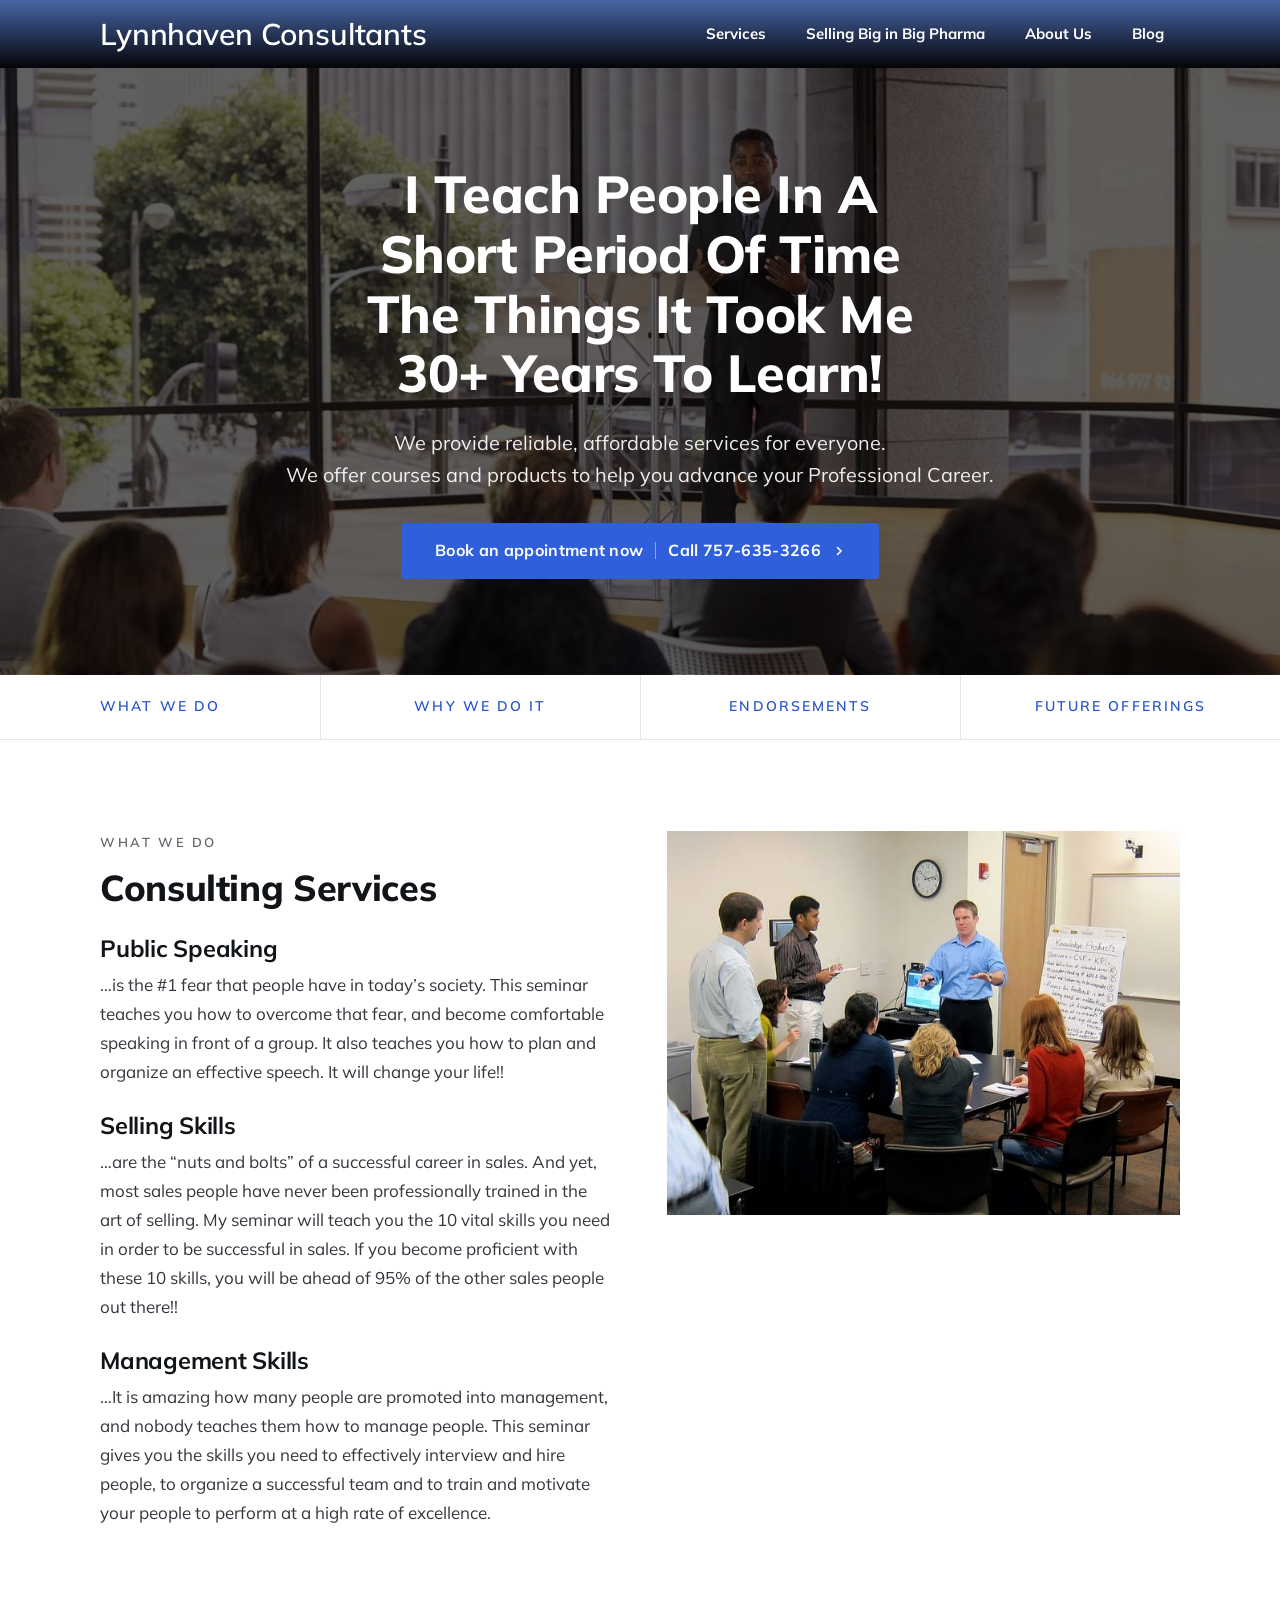
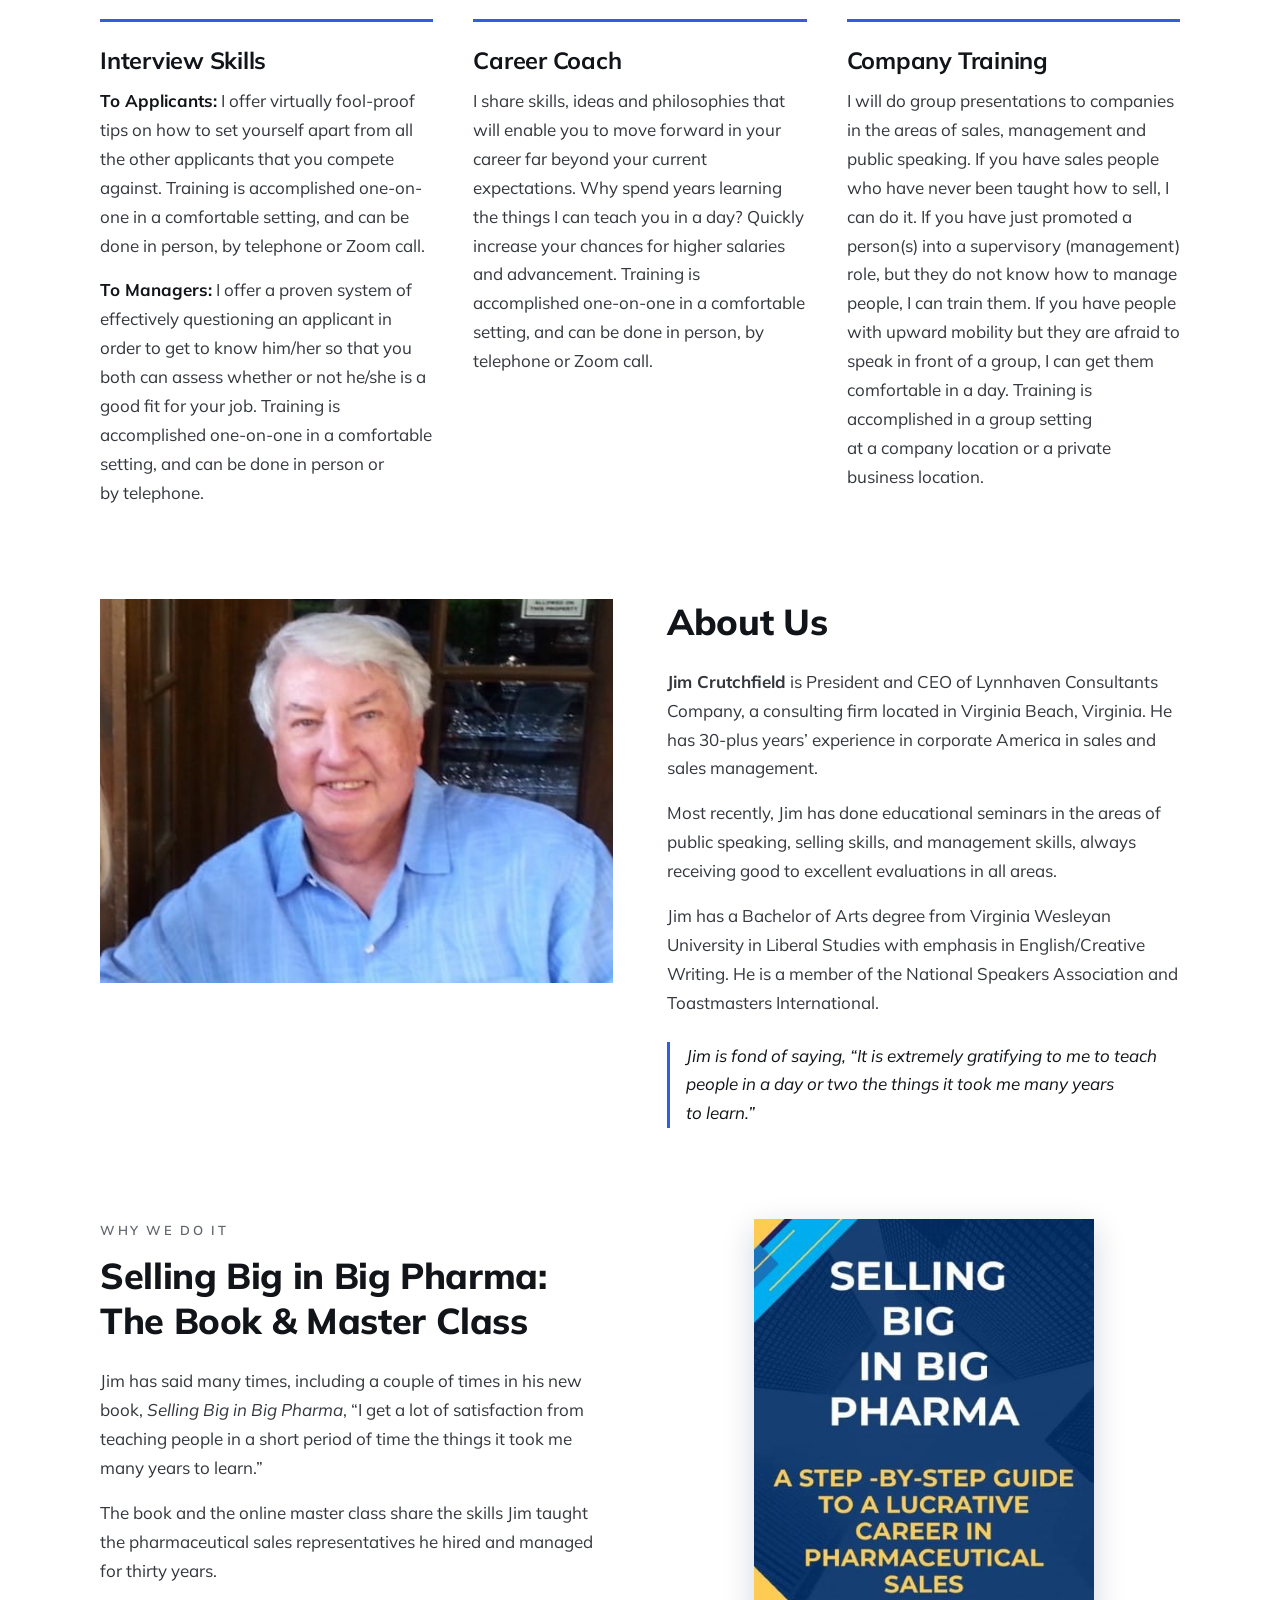
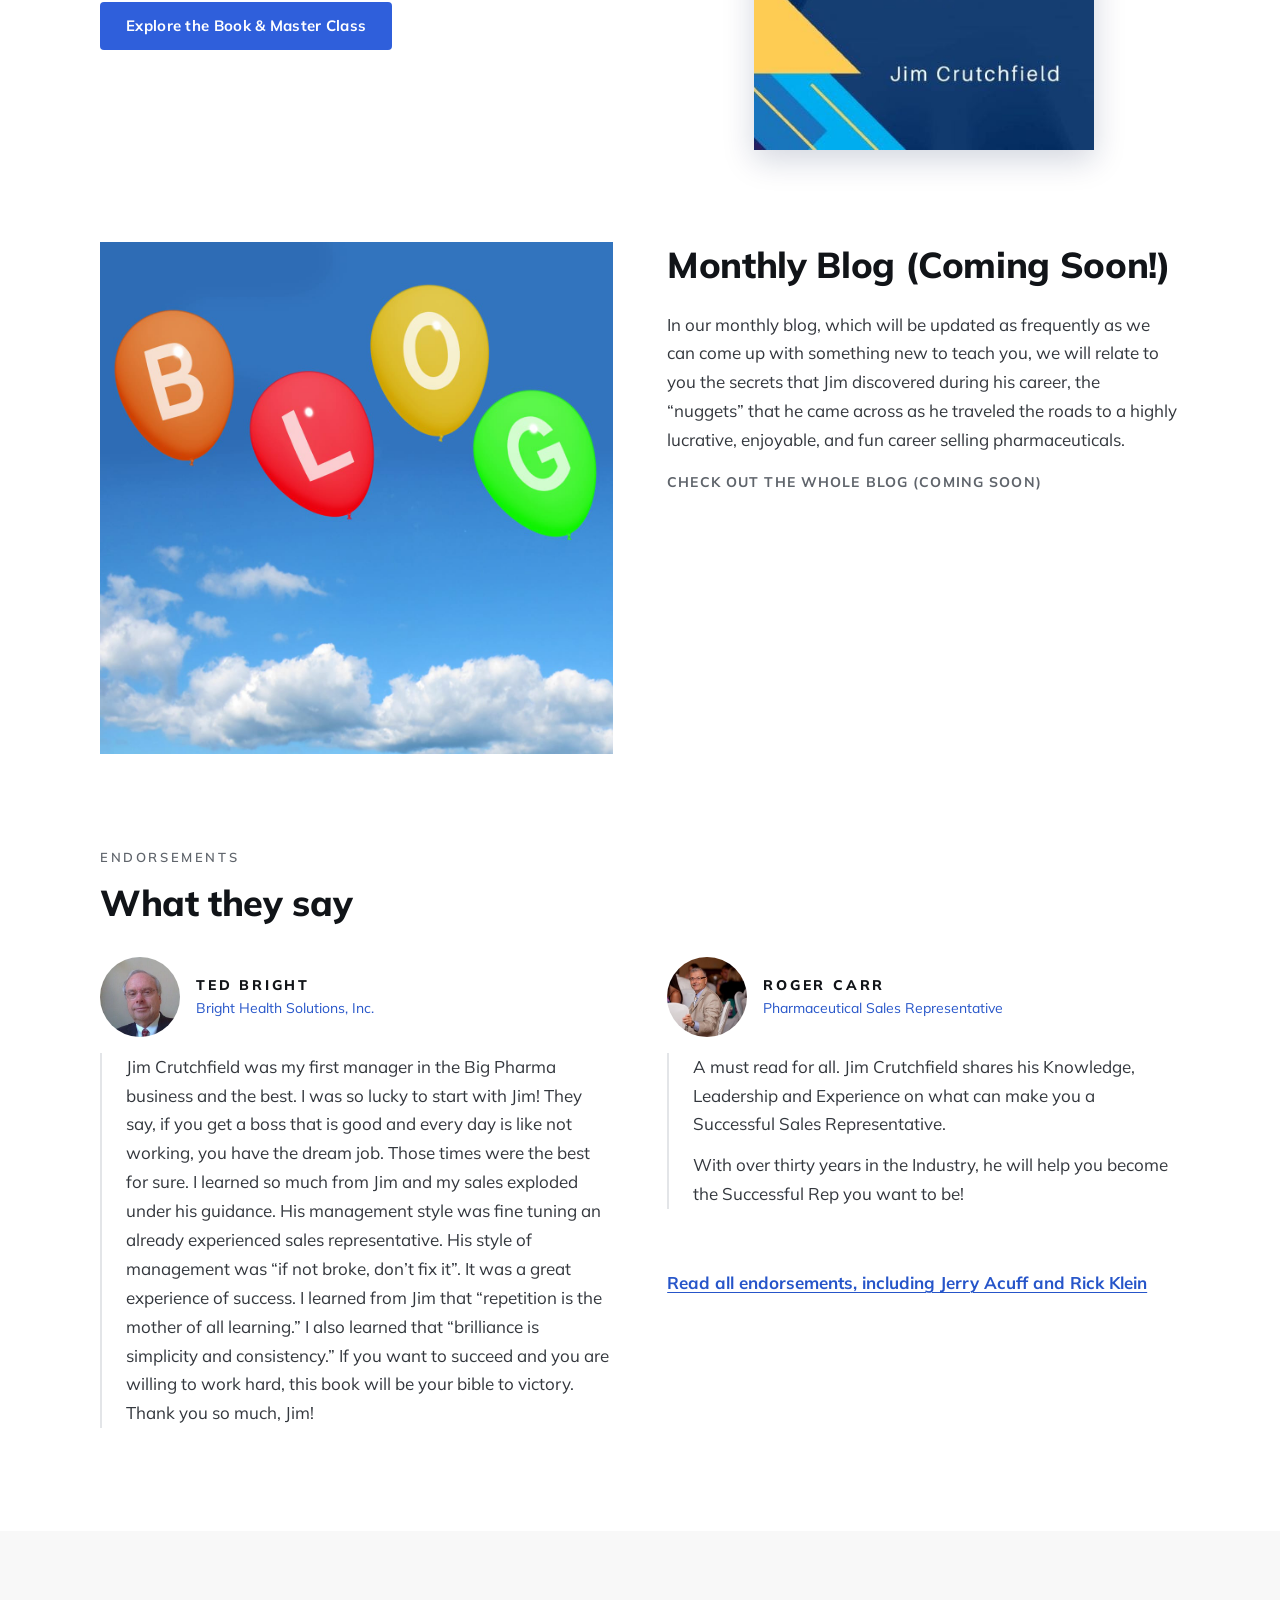
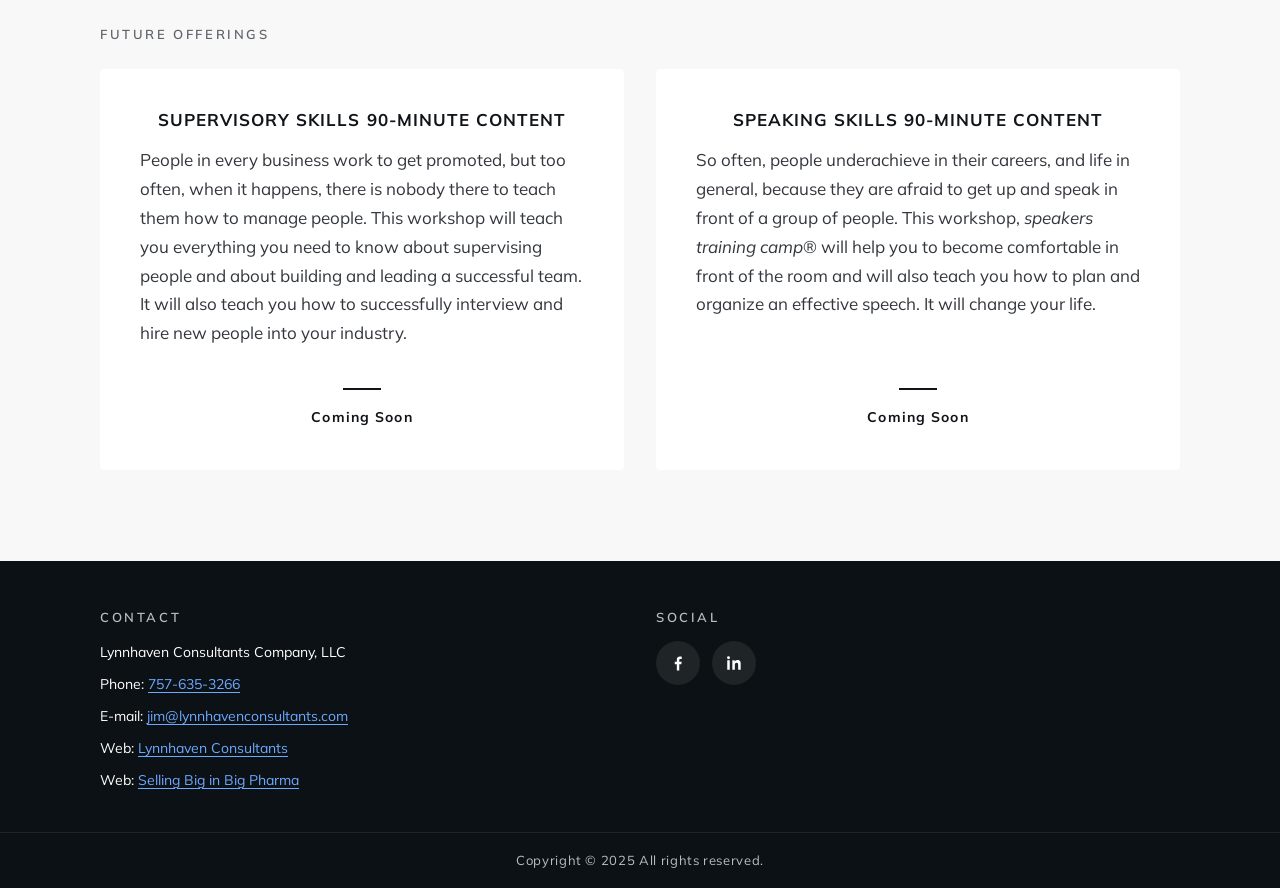
==== commit d82020f1: "Add Selling Big in Big Pharma product page New standalone product page for Jim Crutchfield's book an" ====
--- a/index.html
+++ b/index.html
@@ -38,16 +38,7 @@
       <nav id="site-nav" class="site-nav" aria-label="Main">
         <ul class="site-nav__list">
           <li><a href="#services">Services</a></li>
-          <li class="has-submenu">
-            <button class="submenu-toggle" type="button" aria-expanded="false" aria-controls="submenu-book">
-              Book &amp; Master Class
-              <svg class="chevron" viewBox="0 0 12 12" aria-hidden="true"><path d="M2.5 4.5 6 8l3.5-3.5" fill="none" stroke="currentColor" stroke-width="1.6" stroke-linecap="round" stroke-linejoin="round"/></svg>
-            </button>
-            <ul id="submenu-book" class="submenu">
-              <li><a href="#kindle">Kindle Book</a></li>
-              <li><a href="#master-class">Master Classes</a></li>
-            </ul>
-          </li>
+          <li><a href="selling-big-in-big-pharma.html">Selling Big in Big Pharma</a></li>
           <li><a href="#about">About Us</a></li>
           <li><a href="#blog">Blog</a></li>
         </ul>
@@ -147,35 +138,19 @@
       </div>
     </section>
 
-    <!-- Why we do it: Kindle -->
+    <!-- Why we do it: Selling Big in Big Pharma (details live on the product page) -->
     <section id="why-we-do-it" class="section">
       <div id="kindle" class="container split">
         <div class="split__body">
           <p class="eyebrow">Why we do it</p>
-          <h2>Kindle Book Is Now Available On Amazon!</h2>
-          <p><a class="text-link" href="https://sellingbigpharma.com/kindle/" target="_blank" rel="noopener">Read About and Order Here</a></p>
+          <h2>Selling Big in Big Pharma: The Book &amp; Master Class</h2>
           <p>Jim has said many times, including a couple of times in his new book, <cite>Selling Big in Big Pharma</cite>, “I get a lot of satisfaction from teaching people in a short period of time the things it took me many years to learn.”</p>
-          <p>Jim will relate to you the secrets that he discovered during his career, the “nuggets” that he came across as he traveled the roads to a highly lucrative, enjoyable, and fun career selling pharmaceuticals.</p>
-          <p><a class="text-link" href="#endorsements">See Endorsements below…</a></p>
+          <p>The book and the online master class share the skills Jim taught the pharmaceutical sales representatives he hired and managed for thirty years.</p>
+          <p id="master-class"><a class="btn btn--primary" href="selling-big-in-big-pharma.html">Explore the Book &amp; Master Class</a></p>
         </div>
         <div class="split__media split__media--book">
           <img src="assets/img/Blue-and-Yellow-Modern-Business-Book-Cover-Resize-95.jpg" width="461" height="720" loading="lazy" decoding="async"
                alt="Book cover: Selling Big in Big Pharma, a step-by-step guide to a lucrative career in pharmaceutical sales, by Jim Crutchfield">
-        </div>
-      </div>
-    </section>
-
-    <!-- Master Class -->
-    <section id="master-class" class="section">
-      <div class="container split split--reverse">
-        <div class="split__body">
-          <h2>Master Class Is Now Available!</h2>
-          <p class="lead">Thousands of people pursue jobs in the pharmaceutical business each year because it is a lucrative, enjoyable, and a rewarding business to be in. Many, however, never learn the true art of selling pharmaceuticals. This workshop will teach you everything you need to know in order to have a highly successful career in the pharmaceutical sales.</p>
-          <p><a class="btn btn--primary" href="https://sellingbigpharma.com/masterclass/" target="_blank" rel="noopener">Check out my Master Class!</a></p>
-        </div>
-        <div class="split__media split__media--book">
-          <img src="assets/img/Blue-and-Yellow-Modern-Business-Book-Cover-Resize-95.jpg" width="461" height="720" loading="lazy" decoding="async"
-               alt="Selling Big in Big Pharma book cover">
         </div>
       </div>
     </section>
@@ -201,29 +176,8 @@
         <p class="eyebrow">Endorsements</p>
         <h2>What they say</h2>
 
+        <!-- The full set of endorsements lives on selling-big-in-big-pharma.html. -->
         <div class="testimonials">
-          <div class="testimonials__col">
-            <figure class="testimonial">
-              <figcaption class="testimonial__head">
-                <img src="assets/img/Jerry-Acuff-300x255.jpg" width="300" height="255" loading="lazy" decoding="async" alt="Jerry Acuff">
-                <div>
-                  <p class="testimonial__name">Jerry Acuff</p>
-                  <p class="testimonial__role">CEO Delta Pointe</p>
-                </div>
-              </figcaption>
-              <blockquote class="testimonial__body">
-                <p>This is an important book that my mentor, Jim Crutchfield, wrote and it is a must-read for anyone who is in the pharmaceutical industry or who wants to be.</p>
-                <p>The author knows BIG PHARMA inside and out. He was a highly successful sales leader for many years, during which time he hired and trained many people who became “stars” in the industry.</p>
-                <p>I was lucky enough to be one of those, and my rewards over the years for learning under Jim have been enormous, both from a monetary standpoint and the standpoint of self-achievement.</p>
-                <p>Jim taught all of us the skills that are explained in this book producing many sales leaders, and some managers who went on to teach the same skills to others, benefiting the company exponentially.</p>
-                <p>Those timeless skills are the gift to every reader of this book. They are presented in a highly simplistic yet powerful way so that each skill is immediately actionable.</p>
-                <p>I have always believed that genius is the ability to make complex things simple and, in that way, this book is genius. For all of you who read this book, I thank the author for sharing his wisdom. I owe so much of my success to the author for that wisdom but also for the coaching, mentorship, and friendship we have enjoyed over all these years. If you are in the pharmaceutical business, or want to be, you will be thrilled that you read this book.</p>
-                <p>Jerry Acuff, CEO<br>Delta Point, Inc.</p>
-                <p class="testimonial__note">(Jerry Acuff is recognized by globalgurus.org as one of the top 5 sales experts in the world)</p>
-              </blockquote>
-            </figure>
-          </div>
-
           <div class="testimonials__col">
             <figure class="testimonial">
               <figcaption class="testimonial__head">
@@ -237,7 +191,9 @@
                 <p>Jim Crutchfield was my first manager in the Big Pharma business and the best. I was so lucky to start with Jim! They say, if you get a boss that is good and every day is like not working, you have the dream job. Those times were the best for sure. I learned so much from Jim and my sales exploded under his guidance. His management style was fine tuning an already experienced sales representative. His style of management was “if not broke, don’t fix it”. It was a great experience of success. I learned from Jim that “repetition is the mother of all learning.” I also learned that “brilliance is simplicity and consistency.” If you want to succeed and you are willing to work hard, this book will be your bible to victory. Thank you so much, Jim!</p>
               </blockquote>
             </figure>
-
+          </div>
+
+          <div class="testimonials__col">
             <figure class="testimonial">
               <figcaption class="testimonial__head">
                 <img src="assets/img/Roger-Carr-300x300.jpg" width="300" height="300" loading="lazy" decoding="async" alt="Roger Carr">
@@ -251,30 +207,7 @@
                 <p>With over thirty years in the Industry, he will help you become the Successful Rep you want to be!</p>
               </blockquote>
             </figure>
-
-            <figure class="testimonial">
-              <figcaption class="testimonial__head">
-                <img src="assets/img/Rick-225x300.jpg" width="225" height="300" loading="lazy" decoding="async" alt="Rick Klein">
-                <div>
-                  <p class="testimonial__name">Rick Klein</p>
-                  <p class="testimonial__role">Pharmaceutical Sales Representative</p>
-                </div>
-              </figcaption>
-              <blockquote class="testimonial__body">
-                <p>The opportunities and development that Jim Crutchfield provided for me as a new sales representative, in a very challenging industry, assured me a successful and rewarding almost 40 year pharmaceutical career.</p>
-                <p>Jim created such an enjoyable and supportive atmosphere within his team that I was determined to be successful not only for myself, but to make him proud and to never disappoint him.</p>
-                <p>A few of the lessons that he taught me that I still live by today include:</p>
-                <ul>
-                  <li>Make friends, have fun</li>
-                  <li>Make your “deposits” first, and the “withdrawals” (business) will follow</li>
-                  <li>Make everyone feel important</li>
-                  <li>Be creative, take risks, leave a trail, and play by the rules,</li>
-                </ul>
-                <p>And many others!</p>
-                <p>Jim’s easy going manner, wonderful charisma, and big smile meant he had everyone at “hello.”</p>
-                <p>Jim Crutchfield was by far the best boss I ever had and affected my life positively, both personally and professionally, more than anyone else in my life.</p>
-              </blockquote>
-            </figure>
+            <p><a class="text-link" href="selling-big-in-big-pharma.html#endorsements">Read all endorsements, including Jerry Acuff and Rick Klein</a></p>
           </div>
         </div>
       </div>
@@ -309,7 +242,7 @@
           <p>Phone: <a href="tel:757-635-3266">757-635-3266</a></p>
           <p>E-mail: <a href="mailto:jim@lynnhavenconsultants.com">jim@lynnhavenconsultants.com</a></p>
           <p>Web: <a href="https://lynnhavenconsultants.com">Lynnhaven Consultants</a></p>
-          <p>Web: <a href="https://sellingbigpharma.com" target="_blank" rel="noopener">Selling Big Pharma</a></p>
+          <p>Web: <a href="selling-big-in-big-pharma.html">Selling Big in Big Pharma</a></p>
         </address>
       </div>
       <div class="site-footer__col">
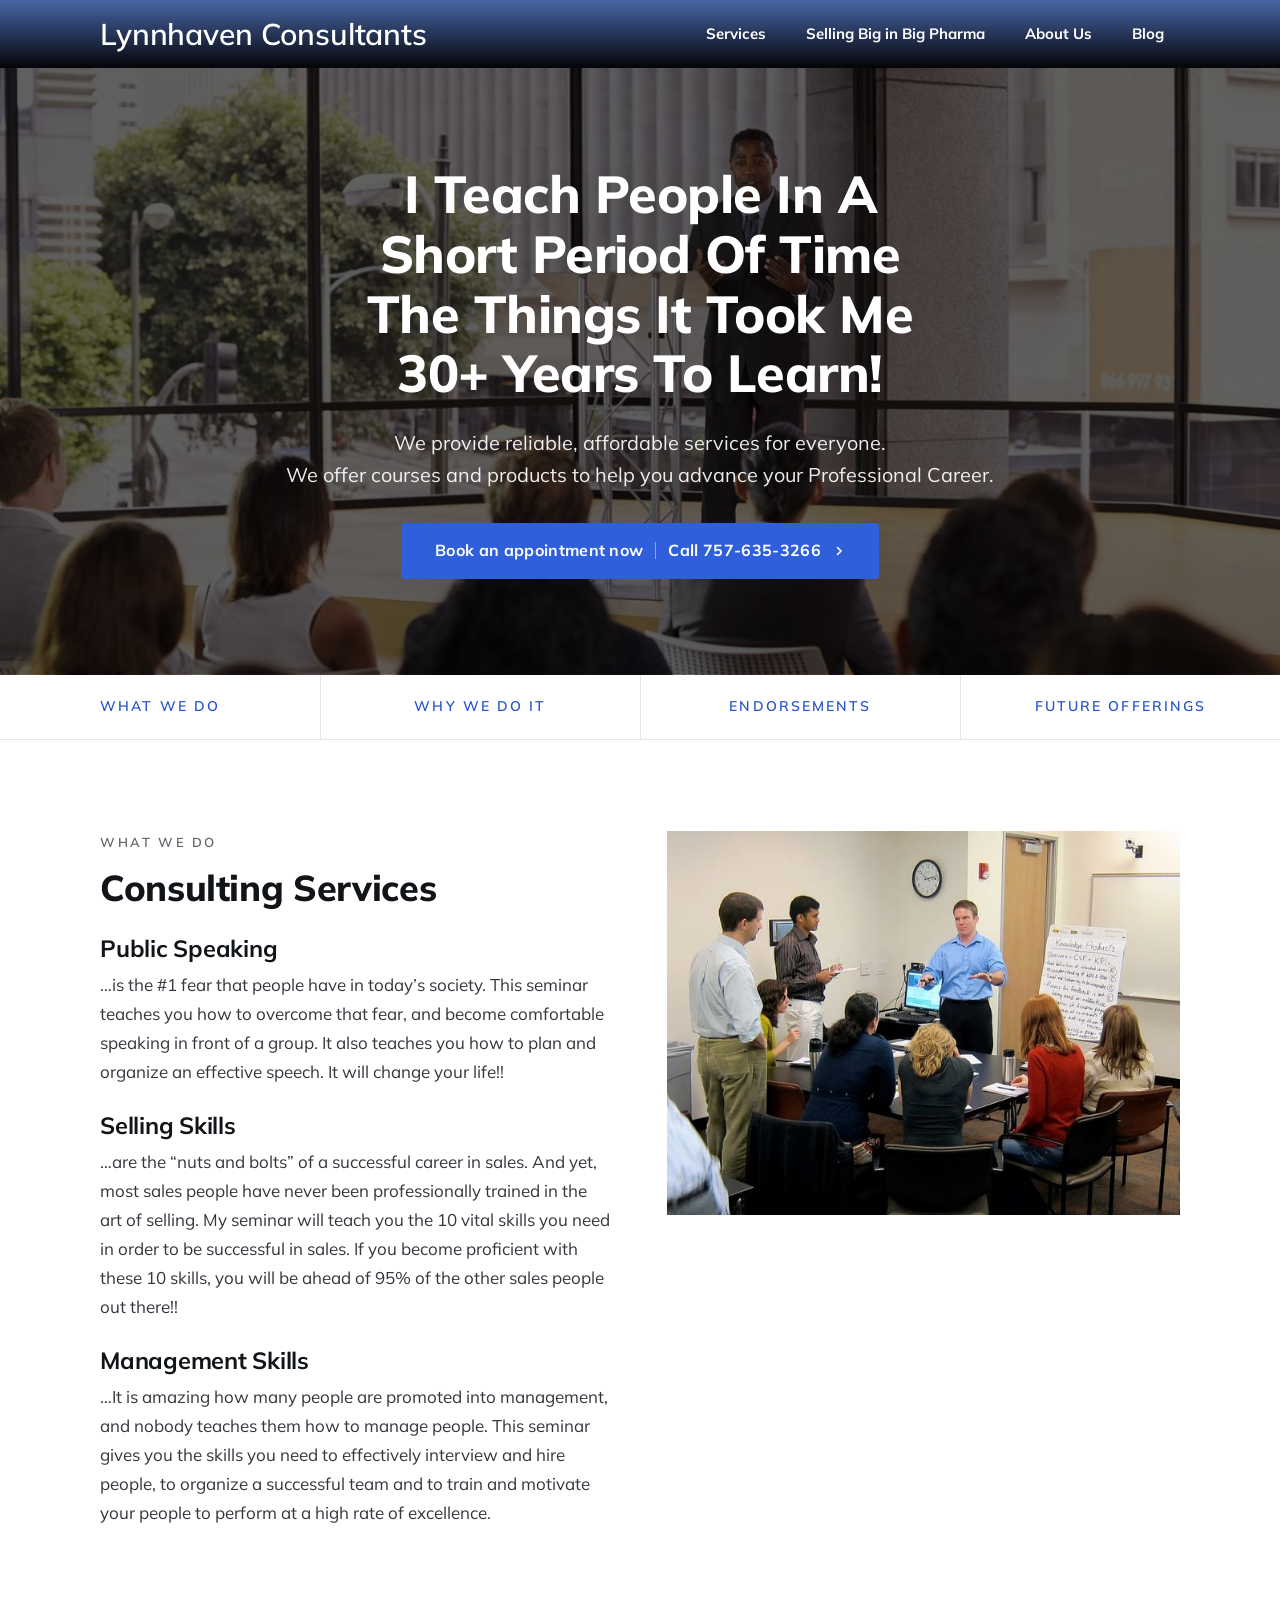
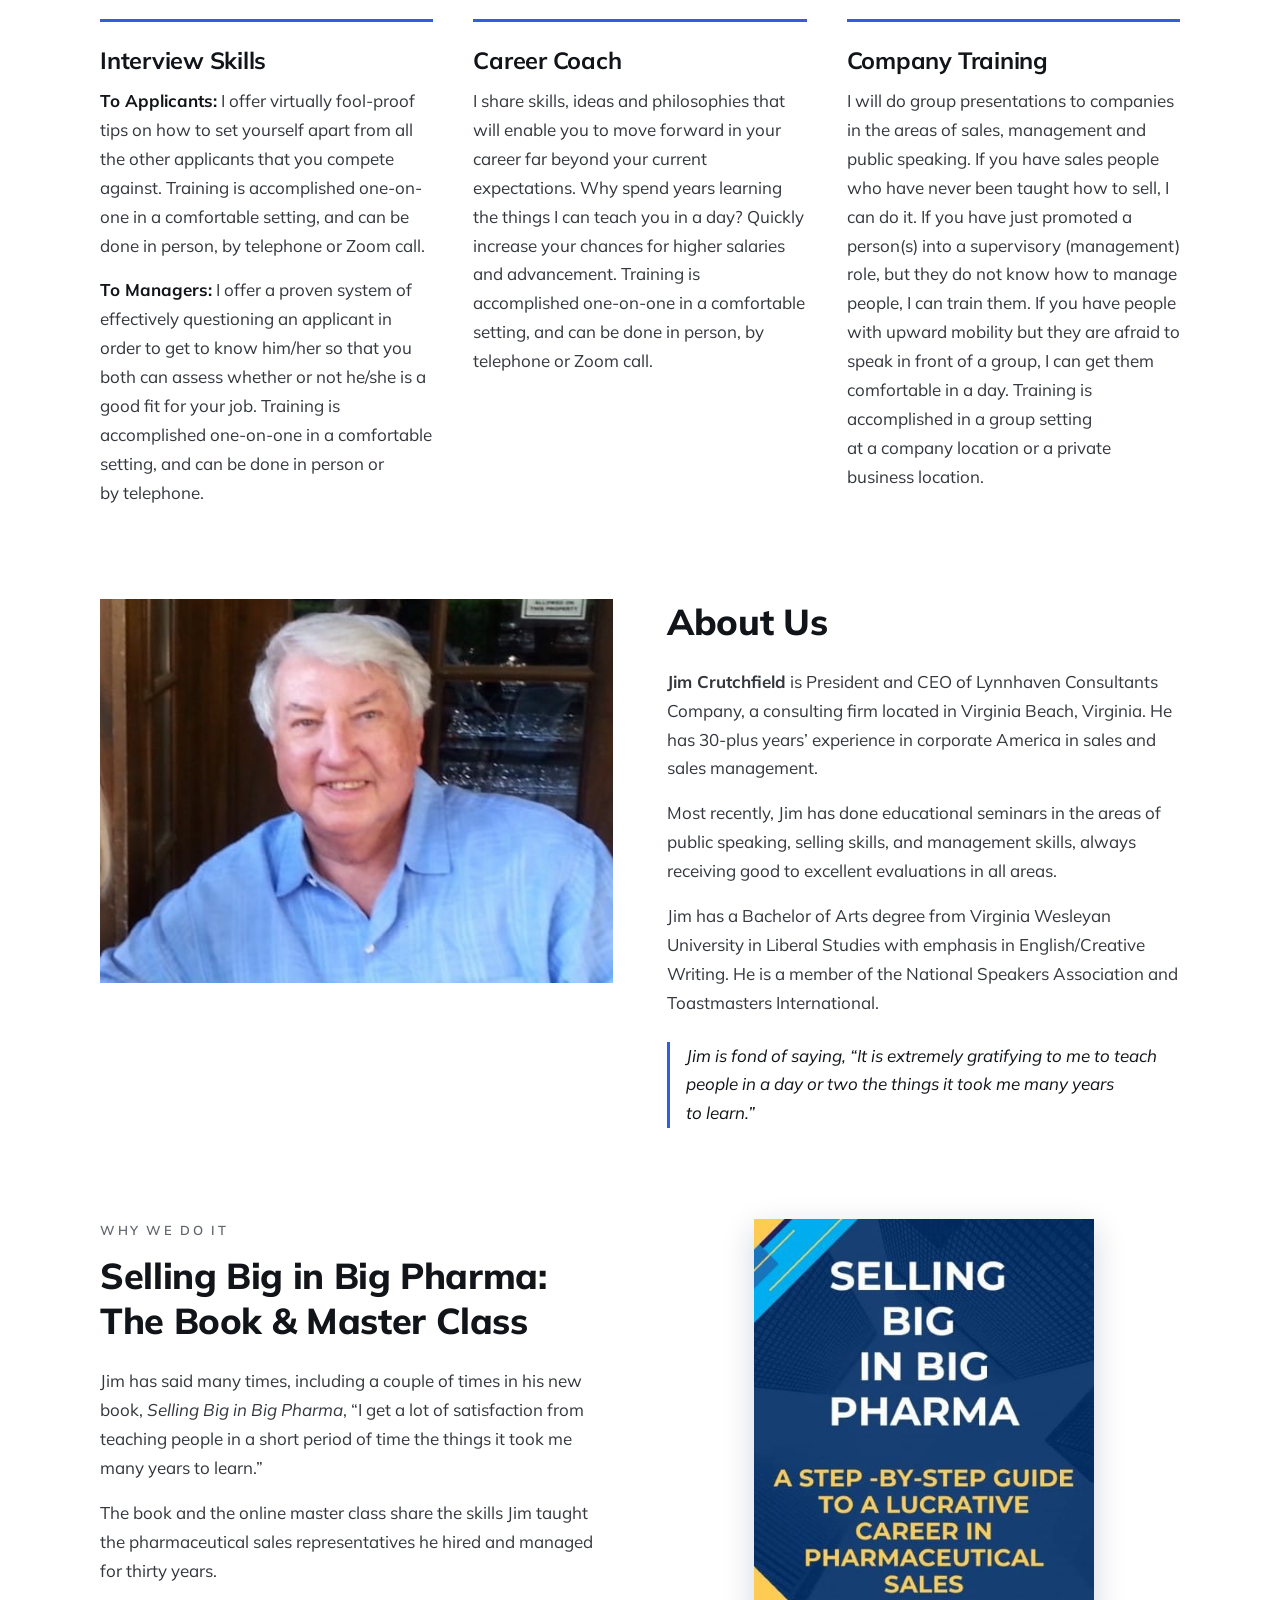
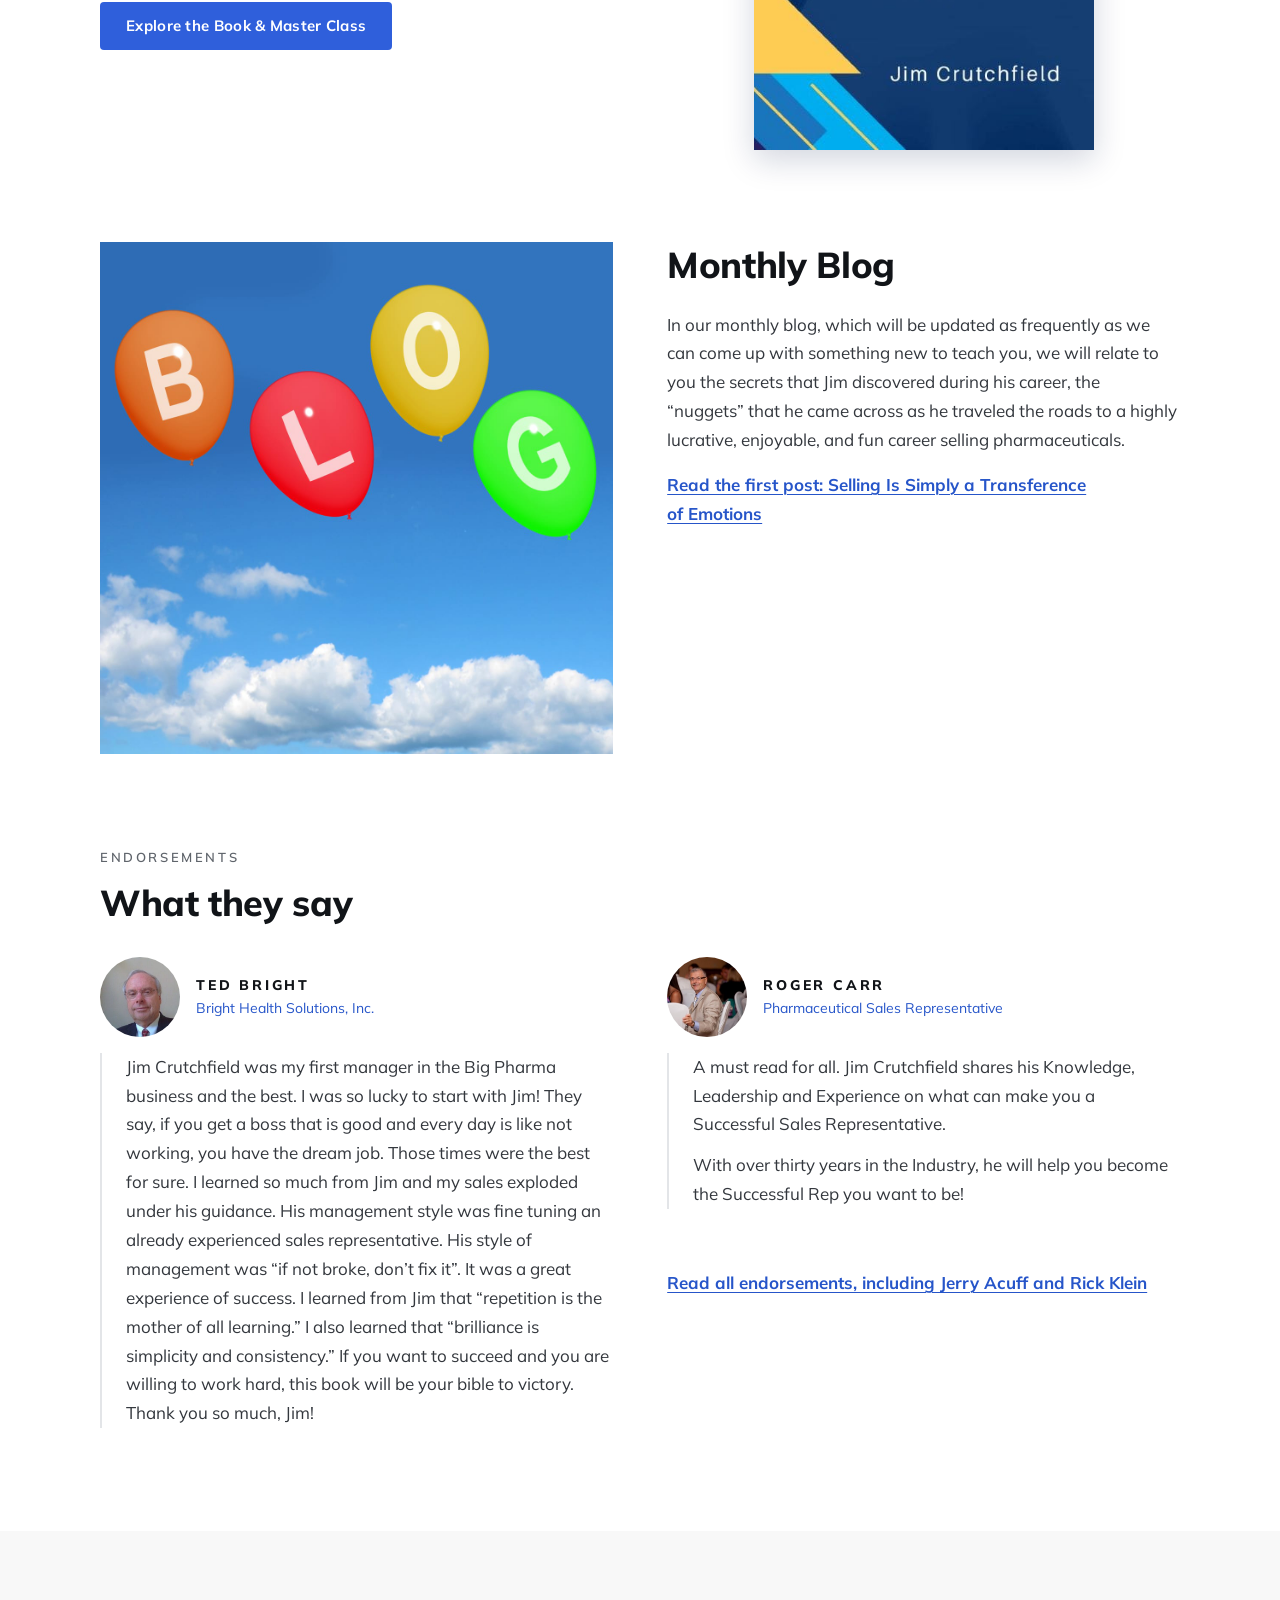
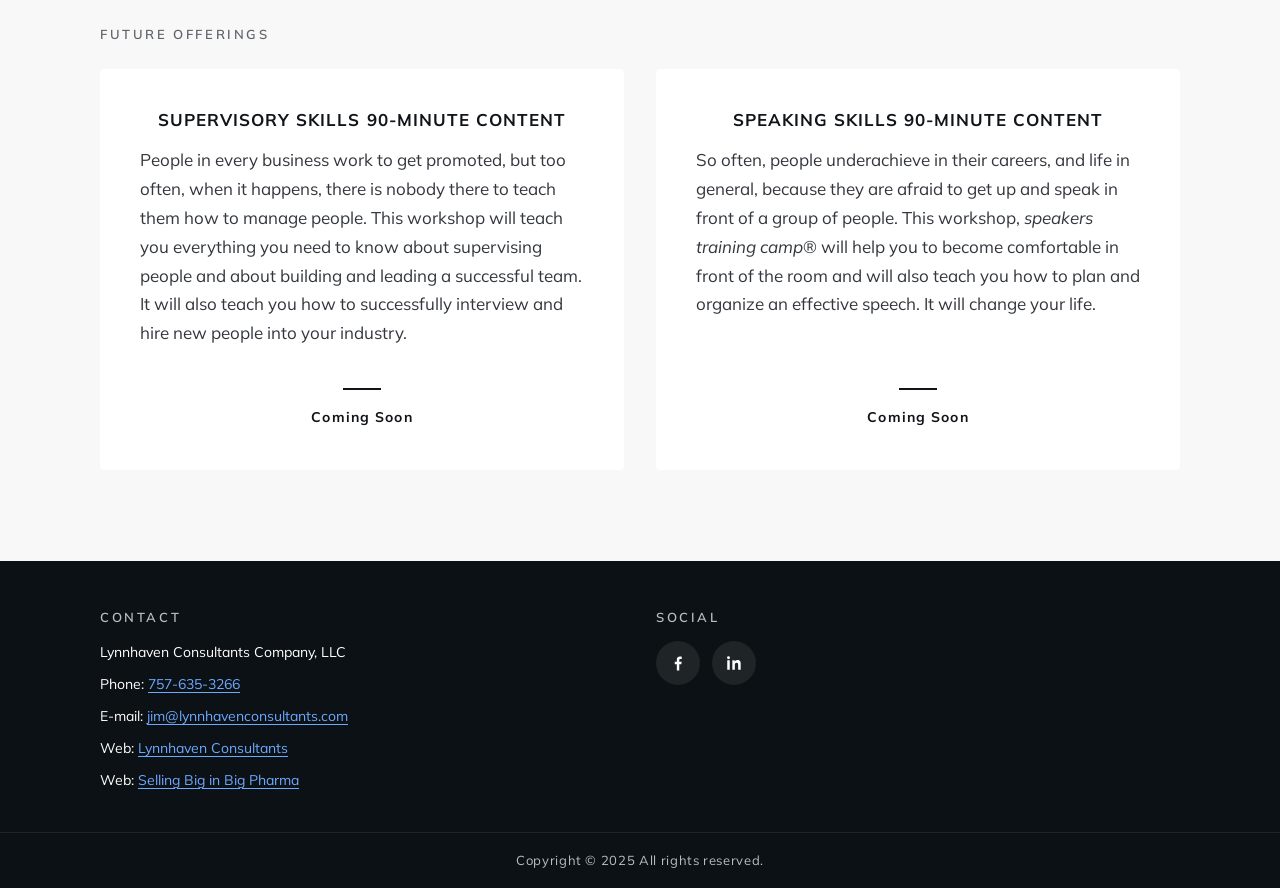
==== commit 95df1a96: "Add first blog post and link it from the homepage New post "Selling Is Simply a Transference of Emot" ====
--- a/index.html
+++ b/index.html
@@ -159,9 +159,9 @@
     <section id="blog" class="section">
       <div class="container split split--reverse">
         <div class="split__body">
-          <h2>Monthly Blog <span class="nowrap">(Coming Soon!)</span></h2>
+          <h2>Monthly Blog</h2>
           <p>In our monthly blog, which will be updated as frequently as we can come up with something new to teach you, we will relate to you the secrets that Jim discovered during his career, the “nuggets” that he came across as he traveled the roads to a highly lucrative, enjoyable, and fun career selling pharmaceuticals.</p>
-          <p class="status">Check out the whole Blog (Coming Soon)</p>
+          <p><a class="text-link" href="blog-selling-is-a-transference-of-emotions.html">Read the first post: Selling Is Simply a Transference of Emotions</a></p>
         </div>
         <div class="split__media">
           <img src="assets/img/blog-balloons.jpg" width="1200" height="1200" loading="lazy" decoding="async"
